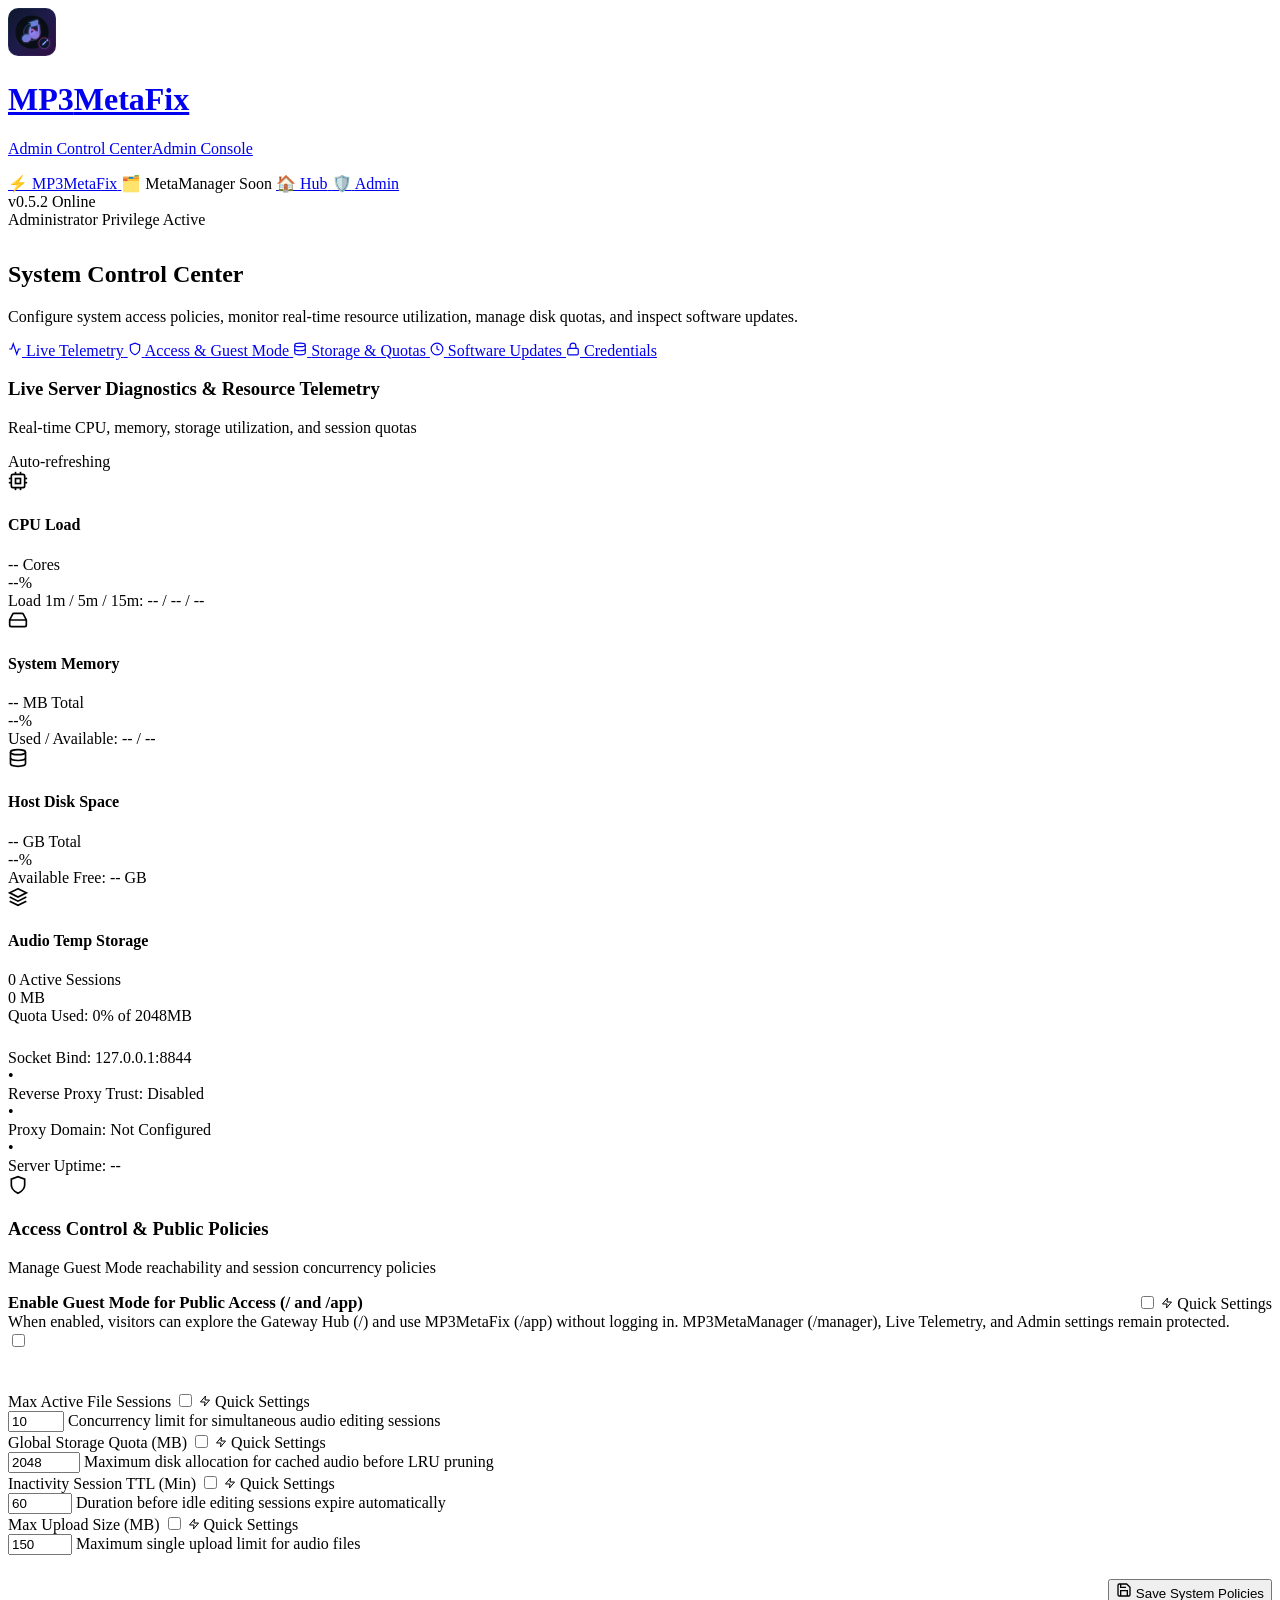
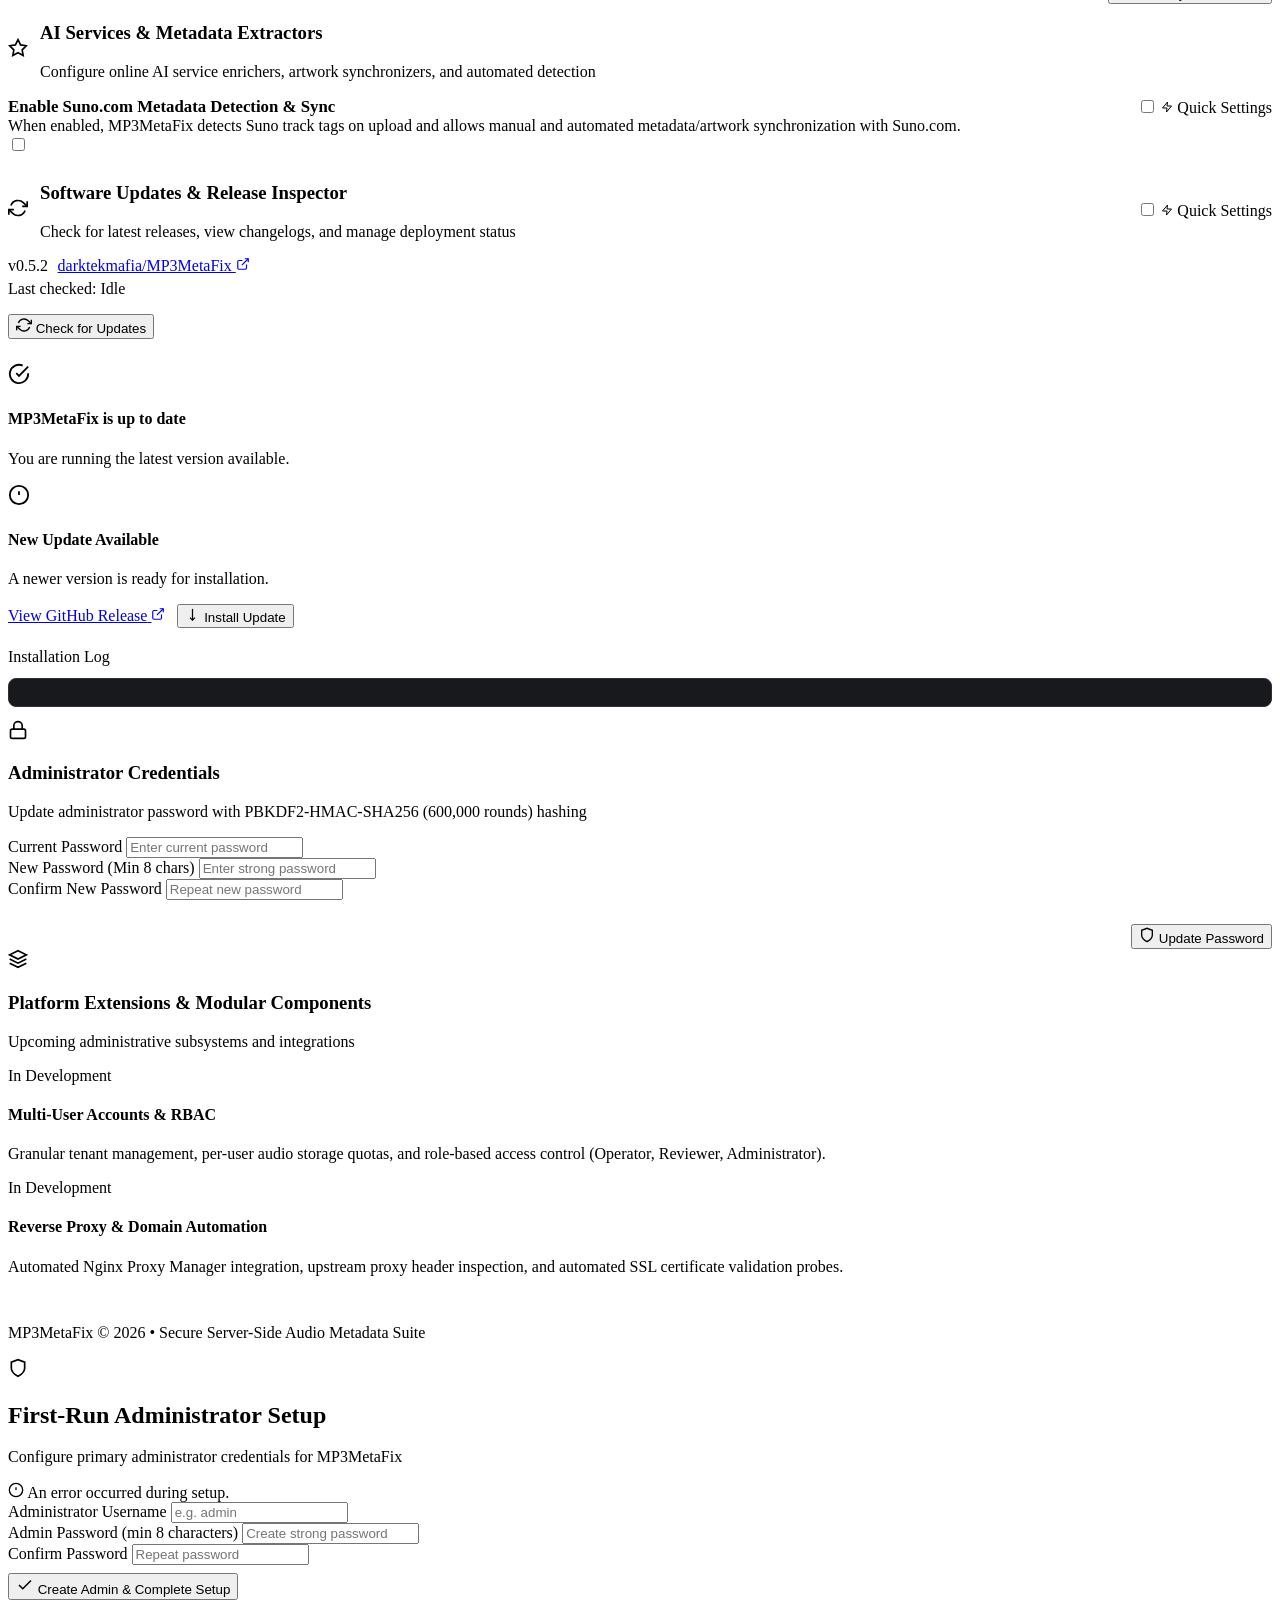
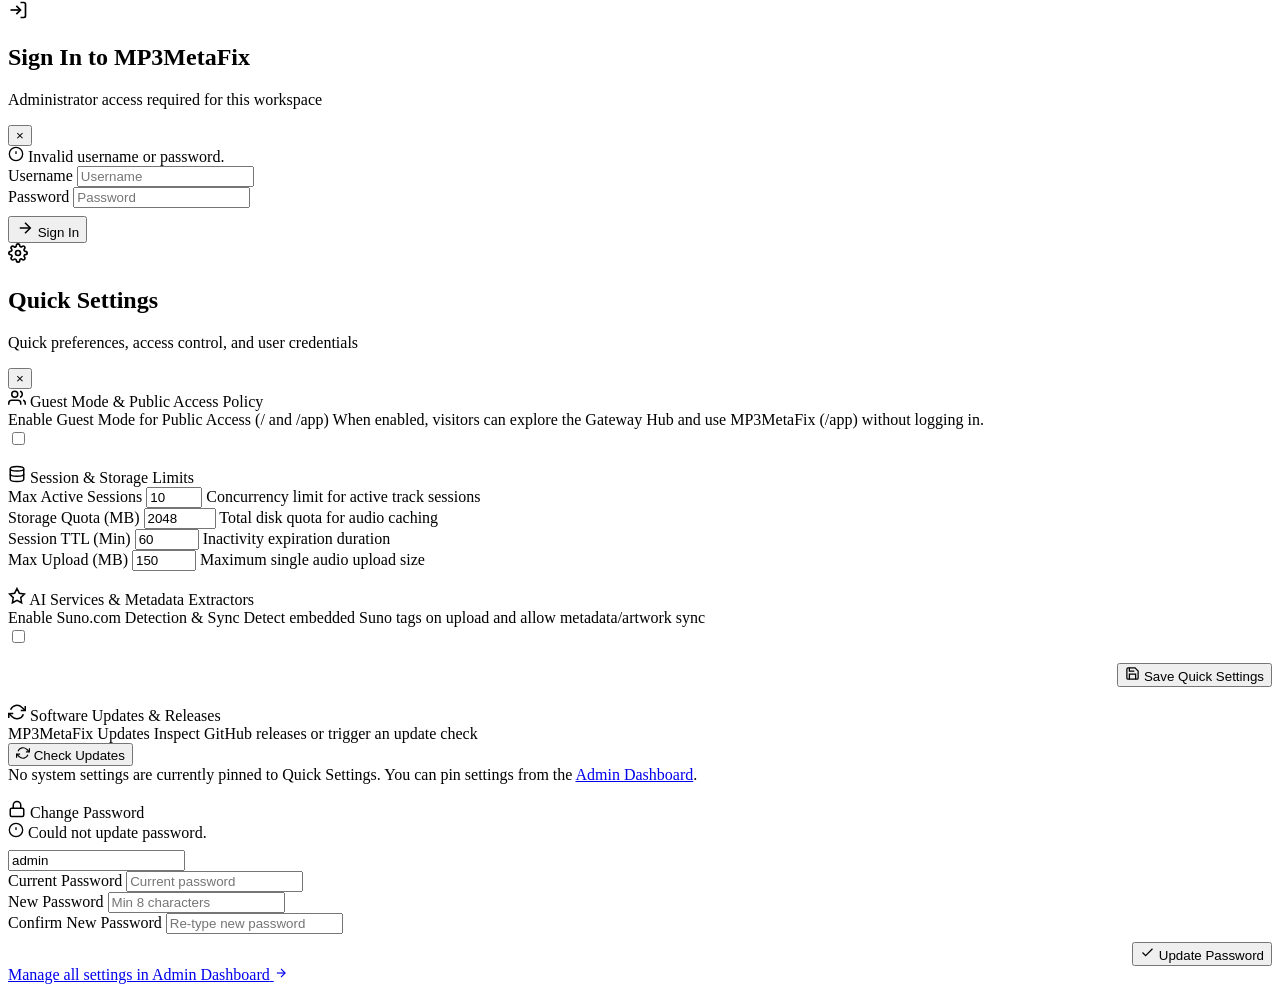
==== frontend/admin/index.html @ 029967ac "chore(release): prepare v0.5.2 release synchronization" ====
<!DOCTYPE html>
<html lang="en">
<head>
  <meta charset="UTF-8">
  <meta name="viewport" content="width=device-width, initial-scale=1.0">
  <meta name="description" content="MP3MetaFix Admin Control Center - System Resource Diagnostics, Access Policies, Quotas & Release Management">
  <title>MP3MetaFix | Administrator Control Center</title>
  
  <!-- Google Fonts: Inter & Outfit -->
  <link rel="preconnect" href="https://fonts.googleapis.com">
  <link rel="preconnect" href="https://fonts.gstatic.com" crossorigin>
  <link href="https://fonts.googleapis.com/css2?family=Inter:wght@300;400;500;600;700&family=Outfit:wght@500;600;700;800&display=swap" rel="stylesheet">
  
  <link rel="icon" type="image/svg+xml" href="/assets/mp3metafix.svg">
  <link rel="stylesheet" href="/css/styles.css?v=0.5.2">
</head>
<body class="app-body hub-body admin-body">
  <!-- Dynamic Background Glow Elements -->
  <div class="bg-glow bg-glow-1"></div>
  <div class="bg-glow bg-glow-2"></div>
  <div class="bg-glow bg-glow-3"></div>

  <div class="app-container admin-container">
    <!-- Header -->
    <header class="app-header hub-header">
      <div class="brand-group">
        <a href="/" class="brand-link" title="Return to Gateway Hub">
          <div class="brand-logo-container">
            <img src="/assets/mp3metafix.svg" alt="MP3MetaFix Logo" class="brand-logo" width="48" height="48">
          </div>
          <div class="brand-text">
            <h1 class="brand-title">MP3<span>MetaFix</span></h1>
            <p class="brand-subtitle"><span class="sub-full">Admin Control Center</span><span class="sub-short">Admin Console</span></p>
          </div>
        </a>
      </div>

      <!-- App Switcher Nav -->
      <nav class="app-switcher-nav" aria-label="Application Switcher">
        <div class="app-switcher-pill">
          <a href="/app" class="switcher-link" title="MP3MetaFix (Single-Track Editor)">
            <span class="switcher-icon">⚡</span>
            <span class="switcher-label">MP3MetaFix</span>
          </a>
          <span class="switcher-link switcher-link-disabled" title="MP3MetaManager (Coming Soon &bull; In Active Development)" aria-disabled="true">
            <span class="switcher-icon">🗂️</span>
            <span class="switcher-label">MetaManager <span class="switcher-badge-soon">Soon</span></span>
          </span>
          <a href="/" class="switcher-link" title="Gateway Hub">
            <span class="switcher-icon">🏠</span>
            <span class="switcher-label">Hub</span>
          </a>
          <a href="/admin" class="switcher-link active" title="Administrator Control Center">
            <span class="switcher-icon">🛡️</span>
            <span class="switcher-label">Admin</span>
          </a>
        </div>
      </nav>

      <div class="header-badges">
        <span class="badge badge-version" id="adminVersionBadge">v0.5.2</span>
        <span class="badge badge-status" id="adminStatusBadge"><span class="status-dot"></span> Online</span>
        <div class="header-auth-container" id="headerAuthContainer"></div>
      </div>
    </header>

    <!-- Main Admin Content -->
    <main class="admin-main-content">
      <!-- Hero Intro Banner -->
      <section class="hub-hero admin-hero">
        <div class="admin-hero-content">
          <div class="app-badge-pill pill-primary" style="margin-bottom: 0.75rem; display: inline-flex;">
            <span class="pill-dot"></span> Administrator Privilege Active
          </div>
          <h2 class="hub-hero-title">System Control Center</h2>
          <p class="hub-hero-subtitle">
            Configure system access policies, monitor real-time resource utilization, manage disk quotas, and inspect software updates.
          </p>
        </div>

        <!-- Quick Navigation Jump Bar -->
        <div class="admin-jumpbar">
          <a href="#sectionTelemetry" class="jump-pill">
            <svg viewBox="0 0 24 24" fill="none" stroke="currentColor" stroke-width="2" width="14" height="14"><polyline points="22 12 18 12 15 21 9 3 6 12 2 12"></polyline></svg>
            <span>Live Telemetry</span>
          </a>
          <a href="#sectionAccess" class="jump-pill">
            <svg viewBox="0 0 24 24" fill="none" stroke="currentColor" stroke-width="2" width="14" height="14"><path d="M12 22s8-4 8-10V5l-8-3-8 3v7c0 6 8 10 8 10z"></path></svg>
            <span>Access & Guest Mode</span>
          </a>
          <a href="#sectionStorage" class="jump-pill">
            <svg viewBox="0 0 24 24" fill="none" stroke="currentColor" stroke-width="2" width="14" height="14"><ellipse cx="12" cy="5" rx="9" ry="3"></ellipse><path d="M21 12c0 1.66-4 3-9 3s-9-1.34-9-3"></path><path d="M3 5v14c0 1.66 4 3 9 3s9-1.34 9-3V5"></path></svg>
            <span>Storage & Quotas</span>
          </a>
          <a href="#sectionUpdates" class="jump-pill">
            <svg viewBox="0 0 24 24" fill="none" stroke="currentColor" stroke-width="2" width="14" height="14"><circle cx="12" cy="12" r="10"></circle><polyline points="12 6 12 12 16 14"></polyline></svg>
            <span>Software Updates</span>
          </a>
          <a href="#sectionSecurity" class="jump-pill">
            <svg viewBox="0 0 24 24" fill="none" stroke="currentColor" stroke-width="2" width="14" height="14"><rect x="3" y="11" width="18" height="11" rx="2" ry="2"></rect><path d="M7 11V7a5 5 0 0 1 10 0v4"></path></svg>
            <span>Credentials</span>
          </a>
        </div>
      </section>

      <!-- Section 1: Live System Diagnostics & Resource Telemetry -->
      <section class="hub-telemetry-section" id="sectionTelemetry" aria-label="System Diagnostics">
        <div class="telemetry-section-header">
          <div>
            <h3 class="telemetry-section-title">Live Server Diagnostics & Resource Telemetry</h3>
            <p class="telemetry-section-sub">Real-time CPU, memory, storage utilization, and session quotas</p>
          </div>
          <div class="telemetry-refresh-indicator">
            <span class="refresh-pulse"></span>
            <span id="telemetryStatusText">Auto-refreshing</span>
          </div>
        </div>

        <!-- Telemetry Cards Grid -->
        <div class="telemetry-grid">
          <!-- Card 1: CPU -->
          <div class="card telemetry-card">
            <div class="t-card-header">
              <div class="t-icon t-icon-cpu">
                <svg viewBox="0 0 24 24" fill="none" stroke="currentColor" stroke-width="2" width="20" height="20">
                  <rect x="4" y="4" width="16" height="16" rx="2" ry="2"></rect>
                  <rect x="9" y="9" width="6" height="6"></rect>
                  <line x1="9" y1="1" x2="9" y2="4"></line><line x1="15" y1="1" x2="15" y2="4"></line>
                  <line x1="9" y1="20" x2="9" y2="23"></line><line x1="15" y1="20" x2="15" y2="23"></line>
                  <line x1="20" y1="9" x2="23" y2="9"></line><line x1="20" y1="14" x2="23" y2="14"></line>
                  <line x1="1" y1="9" x2="4" y2="9"></line><line x1="1" y1="14" x2="4" y2="14"></line>
                </svg>
              </div>
              <div>
                <h4 class="t-title">CPU Load</h4>
                <span class="t-sub" id="statCpuCores">-- Cores</span>
              </div>
            </div>
            <div class="t-val-main" id="statCpuPercent">--%</div>
            <div class="t-meter-track">
              <div class="t-meter-fill meter-cpu" id="statCpuMeter" style="width: 0%"></div>
            </div>
            <div class="t-details-row">
              <span>Load 1m / 5m / 15m:</span>
              <span class="t-val-code" id="statCpuLoadAvg">-- / -- / --</span>
            </div>
          </div>

          <!-- Card 2: Memory / RAM -->
          <div class="card telemetry-card">
            <div class="t-card-header">
              <div class="t-icon t-icon-ram">
                <svg viewBox="0 0 24 24" fill="none" stroke="currentColor" stroke-width="2" width="20" height="20">
                  <path d="M22 12H2M5.45 5.11L2 12v6a2 2 0 0 0 2 2h16a2 2 0 0 0 2-2v-6l-3.45-6.89A2 2 0 0 0 16.76 4H7.24a2 2 0 0 0-1.79 1.11z"></path>
                  <line x1="6" y1="16" x2="6.01" y2="16"></line><line x1="10" y1="16" x2="10.01" y2="16"></line>
                </svg>
              </div>
              <div>
                <h4 class="t-title">System Memory</h4>
                <span class="t-sub" id="statRamTotal">-- MB Total</span>
              </div>
            </div>
            <div class="t-val-main" id="statRamPercent">--%</div>
            <div class="t-meter-track">
              <div class="t-meter-fill meter-ram" id="statRamMeter" style="width: 0%"></div>
            </div>
            <div class="t-details-row">
              <span>Used / Available:</span>
              <span class="t-val-code" id="statRamDetails">-- / --</span>
            </div>
          </div>

          <!-- Card 3: Host Disk Storage -->
          <div class="card telemetry-card">
            <div class="t-card-header">
              <div class="t-icon t-icon-disk">
                <svg viewBox="0 0 24 24" fill="none" stroke="currentColor" stroke-width="2" width="20" height="20">
                  <ellipse cx="12" cy="5" rx="9" ry="3"></ellipse>
                  <path d="M21 12c0 1.66-4 3-9 3s-9-1.34-9-3"></path>
                  <path d="M3 5v14c0 1.66 4 3 9 3s9-1.34 9-3V5"></path>
                </svg>
              </div>
              <div>
                <h4 class="t-title">Host Disk Space</h4>
                <span class="t-sub" id="statDiskTotal">-- GB Total</span>
              </div>
            </div>
            <div class="t-val-main" id="statDiskPercent">--%</div>
            <div class="t-meter-track">
              <div class="t-meter-fill meter-disk" id="statDiskMeter" style="width: 0%"></div>
            </div>
            <div class="t-details-row">
              <span>Available Free:</span>
              <span class="t-val-code" id="statDiskFree">-- GB</span>
            </div>
          </div>

          <!-- Card 4: App Audio Temp Storage -->
          <div class="card telemetry-card">
            <div class="t-card-header">
              <div class="t-icon t-icon-storage">
                <svg viewBox="0 0 24 24" fill="none" stroke="currentColor" stroke-width="2" width="20" height="20">
                  <polygon points="12 2 2 7 12 12 22 7 12 2"></polygon>
                  <polyline points="2 17 12 22 22 17"></polyline>
                  <polyline points="2 12 12 17 22 12"></polyline>
                </svg>
              </div>
              <div>
                <h4 class="t-title">Audio Temp Storage</h4>
                <span class="t-sub" id="statActiveSessions">0 Active Sessions</span>
              </div>
            </div>
            <div class="t-val-main" id="statStorageSize">0 MB</div>
            <div class="t-meter-track">
              <div class="t-meter-fill meter-storage" id="statStorageMeter" style="width: 0%"></div>
            </div>
            <div class="t-details-row">
              <span>Quota Used:</span>
              <span class="t-val-code" id="statStorageQuota">0% of 2048MB</span>
            </div>
          </div>
        </div>

        <!-- System & Network Meta Bar -->
        <div class="card telemetry-meta-card" style="margin-top: 1.5rem;">
          <div class="meta-item">
            <span class="meta-label">Socket Bind:</span>
            <span class="meta-value" id="statEnvBind">127.0.0.1:8844</span>
          </div>
          <div class="meta-sep">&bull;</div>
          <div class="meta-item">
            <span class="meta-label">Reverse Proxy Trust:</span>
            <span class="meta-value" id="statEnvProxy">Disabled</span>
          </div>
          <div class="meta-sep">&bull;</div>
          <div class="meta-item">
            <span class="meta-label">Proxy Domain:</span>
            <span class="meta-value" id="statEnvDomain">Not Configured</span>
          </div>
          <div class="meta-sep">&bull;</div>
          <div class="meta-item">
            <span class="meta-label">Server Uptime:</span>
            <span class="meta-value" id="statEnvUptime">--</span>
          </div>
        </div>
      </section>

      <!-- Section 2: Access Control & Guest Mode Policy -->
      <section class="admin-section" id="sectionAccess">
        <div class="section-title-group">
          <div class="section-icon-pill">
            <svg viewBox="0 0 24 24" fill="none" stroke="currentColor" stroke-width="2" width="20" height="20"><path d="M12 22s8-4 8-10V5l-8-3-8 3v7c0 6 8 10 8 10z"></path></svg>
          </div>
          <div>
            <h3 class="admin-section-heading">Access Control & Public Policies</h3>
            <p class="admin-section-sub">Manage Guest Mode reachability and session concurrency policies</p>
          </div>
        </div>

        <div class="card admin-card">
          <form id="formAdminSettings" class="admin-form">
            <!-- Guest Mode Switch -->
            <div class="settings-row" style="padding-bottom: 1.25rem; border-bottom: 1px solid var(--border-subtle);">
              <div class="settings-label-group">
                <div style="display: flex; align-items: center; justify-content: space-between; gap: 0.75rem; flex-wrap: wrap;">
                  <span class="settings-label" style="font-size: 1.05rem; font-weight: 600;">Enable Guest Mode for Public Access (/ and /app)</span>
                  <label class="quick-pin-toggle" title="Pin to Quick Settings modal">
                    <input type="checkbox" class="pin-checkbox" data-setting="guest_mode_enabled" id="pin_guest_mode_enabled">
                    <span class="quick-pin-badge">
                      <svg viewBox="0 0 24 24" fill="none" stroke="currentColor" stroke-width="2" width="12" height="12"><polygon points="13 2 3 14 12 14 11 22 21 10 12 10 13 2"></polygon></svg>
                      <span>Quick Settings</span>
                    </span>
                  </label>
                </div>
                <span class="settings-subtext">When enabled, visitors can explore the Gateway Hub (/) and use MP3MetaFix (/app) without logging in. MP3MetaManager (/manager), Live Telemetry, and Admin settings remain protected.</span>
              </div>
              <label class="toggle-switch" aria-label="Toggle Guest Mode">
                <input type="checkbox" id="adminGuestMode">
                <span class="switch-slider"></span>
              </label>
            </div>

            <!-- Concurrency & Quota Grid -->
            <div class="settings-inputs-grid" style="margin-top: 1.25rem;">
              <div class="form-group">
                <div class="form-group-header">
                  <label for="adminMaxSessions" class="form-label">Max Active File Sessions</label>
                  <label class="quick-pin-toggle" title="Pin to Quick Settings modal">
                    <input type="checkbox" class="pin-checkbox" data-setting="max_sessions" id="pin_max_sessions">
                    <span class="quick-pin-badge">
                      <svg viewBox="0 0 24 24" fill="none" stroke="currentColor" stroke-width="2" width="12" height="12"><polygon points="13 2 3 14 12 14 11 22 21 10 12 10 13 2"></polygon></svg>
                      <span>Quick Settings</span>
                    </span>
                  </label>
                </div>
                <input type="number" id="adminMaxSessions" class="form-input" min="1" max="100" value="10">
                <span class="settings-subtext">Concurrency limit for simultaneous audio editing sessions</span>
              </div>

              <div class="form-group">
                <div class="form-group-header">
                  <label for="adminMaxStorage" class="form-label">Global Storage Quota (MB)</label>
                  <label class="quick-pin-toggle" title="Pin to Quick Settings modal">
                    <input type="checkbox" class="pin-checkbox" data-setting="max_global_storage_mb" id="pin_max_global_storage_mb">
                    <span class="quick-pin-badge">
                      <svg viewBox="0 0 24 24" fill="none" stroke="currentColor" stroke-width="2" width="12" height="12"><polygon points="13 2 3 14 12 14 11 22 21 10 12 10 13 2"></polygon></svg>
                      <span>Quick Settings</span>
                    </span>
                  </label>
                </div>
                <input type="number" id="adminMaxStorage" class="form-input" min="100" max="20480" value="2048">
                <span class="settings-subtext">Maximum disk allocation for cached audio before LRU pruning</span>
              </div>

              <div class="form-group">
                <div class="form-group-header">
                  <label for="adminSessionTtl" class="form-label">Inactivity Session TTL (Min)</label>
                  <label class="quick-pin-toggle" title="Pin to Quick Settings modal">
                    <input type="checkbox" class="pin-checkbox" data-setting="session_ttl_minutes" id="pin_session_ttl_minutes">
                    <span class="quick-pin-badge">
                      <svg viewBox="0 0 24 24" fill="none" stroke="currentColor" stroke-width="2" width="12" height="12"><polygon points="13 2 3 14 12 14 11 22 21 10 12 10 13 2"></polygon></svg>
                      <span>Quick Settings</span>
                    </span>
                  </label>
                </div>
                <input type="number" id="adminSessionTtl" class="form-input" min="5" max="1440" value="60">
                <span class="settings-subtext">Duration before idle editing sessions expire automatically</span>
              </div>

              <div class="form-group">
                <div class="form-group-header">
                  <label for="adminMaxUploadSize" class="form-label">Max Upload Size (MB)</label>
                  <label class="quick-pin-toggle" title="Pin to Quick Settings modal">
                    <input type="checkbox" class="pin-checkbox" data-setting="max_upload_size_mb" id="pin_max_upload_size_mb">
                    <span class="quick-pin-badge">
                      <svg viewBox="0 0 24 24" fill="none" stroke="currentColor" stroke-width="2" width="12" height="12"><polygon points="13 2 3 14 12 14 11 22 21 10 12 10 13 2"></polygon></svg>
                      <span>Quick Settings</span>
                    </span>
                  </label>
                </div>
                <input type="number" id="adminMaxUploadSize" class="form-input" min="10" max="2048" value="150">
                <span class="settings-subtext">Maximum single upload limit for audio files</span>
              </div>
            </div>

            <div class="admin-actions-bar" style="margin-top: 1.5rem; display: flex; justify-content: flex-end;">
              <button type="submit" class="btn btn-primary" id="btnSaveAdminSettings">
                <svg viewBox="0 0 24 24" fill="none" stroke="currentColor" stroke-width="2" width="16" height="16"><path d="M19 21H5a2 2 0 0 1-2-2V5a2 2 0 0 1 2-2h11l5 5v11a2 2 0 0 1-2 2z"></path><polyline points="17 21 17 13 7 13 7 21"></polyline><polyline points="7 3 7 8 15 8"></polyline></svg>
                <span>Save System Policies</span>
              </button>
            </div>
          </form>
        </div>
      </section>

      <!-- Section 3: AI Services & Metadata Extractors -->
      <section class="admin-section" id="sectionExtractors">
        <div class="section-title-group" style="display: flex; justify-content: space-between; align-items: center; width: 100%; flex-wrap: wrap; gap: 0.75rem;">
          <div style="display: flex; align-items: center; gap: 0.75rem;">
            <div class="section-icon-pill">
              <svg viewBox="0 0 24 24" fill="none" stroke="currentColor" stroke-width="2" width="20" height="20"><polygon points="12 2 15.09 8.26 22 9.27 17 14.14 18.18 21.02 12 17.77 5.82 21.02 7 14.14 2 9.27 8.91 8.26 12 2"></polygon></svg>
            </div>
            <div>
              <h3 class="admin-section-heading">AI Services & Metadata Extractors</h3>
              <p class="admin-section-sub">Configure online AI service enrichers, artwork synchronizers, and automated detection</p>
            </div>
          </div>
        </div>

        <div class="card admin-card">
          <!-- Suno AI Switch -->
          <div class="settings-row" style="padding-bottom: 0.5rem;">
            <div class="settings-label-group">
              <div style="display: flex; align-items: center; justify-content: space-between; gap: 0.75rem; flex-wrap: wrap;">
                <span class="settings-label" style="font-size: 1.05rem; font-weight: 600;">Enable Suno.com Metadata Detection & Sync</span>
                <label class="quick-pin-toggle" title="Pin to Quick Settings modal">
                  <input type="checkbox" class="pin-checkbox" data-setting="suno_integration_enabled" id="pin_suno_integration_enabled">
                  <span class="quick-pin-badge">
                    <svg viewBox="0 0 24 24" fill="none" stroke="currentColor" stroke-width="2" width="12" height="12"><polygon points="13 2 3 14 12 14 11 22 21 10 12 10 13 2"></polygon></svg>
                    <span>Quick Settings</span>
                  </span>
                </label>
              </div>
              <span class="settings-subtext">When enabled, MP3MetaFix detects Suno track tags on upload and allows manual and automated metadata/artwork synchronization with Suno.com.</span>
            </div>
            <label class="toggle-switch" aria-label="Toggle Suno.com Integration">
              <input type="checkbox" id="adminSunoIntegration">
              <span class="switch-slider"></span>
            </label>
          </div>
        </div>
      </section>

      <!-- Section 4: Software Updates & Release Management -->
      <section class="admin-section" id="sectionUpdates">
        <div class="section-title-group" style="display: flex; justify-content: space-between; align-items: center; width: 100%; flex-wrap: wrap; gap: 0.75rem;">
          <div style="display: flex; align-items: center; gap: 0.75rem;">
            <div class="section-icon-pill">
              <svg viewBox="0 0 24 24" fill="none" stroke="currentColor" stroke-width="2" width="20" height="20"><path d="M23 4v6h-6"></path><path d="M1 20v-6h6"></path><path d="M3.51 9a9 9 0 0 1 14.85-3.36L23 10M1 14l4.64 4.36A9 9 0 0 0 20.49 15"></path></svg>
            </div>
            <div>
              <h3 class="admin-section-heading">Software Updates & Release Inspector</h3>
              <p class="admin-section-sub">Check for latest releases, view changelogs, and manage deployment status</p>
            </div>
          </div>
          <label class="quick-pin-toggle" title="Pin to Quick Settings modal">
            <input type="checkbox" class="pin-checkbox" data-setting="software_updates" id="pin_software_updates">
            <span class="quick-pin-badge">
              <svg viewBox="0 0 24 24" fill="none" stroke="currentColor" stroke-width="2" width="12" height="12"><polygon points="13 2 3 14 12 14 11 22 21 10 12 10 13 2"></polygon></svg>
              <span>Quick Settings</span>
            </span>
          </label>
        </div>

        <div class="card admin-card">
          <div class="update-check-header" style="margin-bottom: 1.5rem;">
            <div>
              <div style="display: flex; align-items: center; gap: 0.6rem;">
                <span class="badge badge-version" id="updateCardVerBadge">v0.5.2</span>
                <a href="https://github.com/darktekmafia/MP3MetaFix" target="_blank" rel="noopener noreferrer" class="v-link">
                  darktekmafia/MP3MetaFix
                  <svg viewBox="0 0 24 24" fill="none" stroke="currentColor" stroke-width="2" width="14" height="14"><path d="M18 13v6a2 2 0 0 1-2 2H5a2 2 0 0 1-2-2V8a2 2 0 0 1 2-2h6"></path><polyline points="15 3 21 3 21 9"></polyline><line x1="10" y1="14" x2="21" y2="3"></line></svg>
                </a>
              </div>
              <p class="section-subheading" id="adminUpdateCheckedAt" style="margin-top: 0.35rem;">Last checked: Idle</p>
            </div>
            <button class="btn btn-secondary btn-sm" id="btnAdminCheckUpdates">
              <svg viewBox="0 0 24 24" fill="none" stroke="currentColor" stroke-width="2" width="16" height="16" class="spin-on-load">
                <path d="M23 4v6h-6"></path><path d="M1 20v-6h6"></path>
                <path d="M3.51 9a9 9 0 0 1 14.85-3.36L23 10M1 14l4.64 4.36A9 9 0 0 0 20.49 15"></path>
              </svg>
              <span>Check for Updates</span>
            </button>
          </div>

          <!-- Update Result Cards -->
          <div id="adminUpdateUpToDateCard" class="update-result-card update-ok">
            <div class="update-card-icon">
              <svg viewBox="0 0 24 24" fill="none" stroke="currentColor" stroke-width="2" width="22" height="22">
                <path d="M22 11.08V12a10 10 0 1 1-5.93-9.14"></path>
                <polyline points="22 4 12 14.01 9 11.01"></polyline>
              </svg>
            </div>
            <div class="update-card-content">
              <h4>MP3MetaFix is up to date</h4>
              <p id="adminUpToDateMsg">You are running the latest version available.</p>
            </div>
          </div>

          <div id="adminUpdateAvailCard" class="update-result-card update-warn hidden">
            <div class="update-card-icon">
              <svg viewBox="0 0 24 24" fill="none" stroke="currentColor" stroke-width="2" width="22" height="22">
                <circle cx="12" cy="12" r="10"></circle>
                <line x1="12" y1="8" x2="12" y2="12"></line>
                <line x1="12" y1="16" x2="12.01" y2="16"></line>
              </svg>
            </div>
            <div class="update-card-content">
              <h4 id="adminAvailHeading">New Update Available</h4>
              <p id="adminAvailDesc">A newer version is ready for installation.</p>
              <div id="adminChangelogBox" class="changelog-preview-box" style="margin-top: 0.75rem;"></div>
              <div style="margin-top: 1rem; display: flex; align-items: center; gap: 0.75rem; flex-wrap: wrap;">
                <a id="adminReleaseNotesLink" href="https://github.com/darktekmafia/MP3MetaFix/releases" target="_blank" rel="noopener noreferrer" class="btn btn-secondary btn-sm">
                  <span>View GitHub Release</span>
                  <svg viewBox="0 0 24 24" fill="none" stroke="currentColor" stroke-width="2" width="14" height="14"><path d="M18 13v6a2 2 0 0 1-2 2H5a2 2 0 0 1-2-2V8a2 2 0 0 1 2-2h6"></path><polyline points="15 3 21 3 21 9"></polyline><line x1="10" y1="14" x2="21" y2="3"></line></svg>
                </a>
                <button id="btnAdminInstallUpdate" class="btn btn-primary btn-sm" type="button">
                  <svg viewBox="0 0 24 24" fill="none" stroke="currentColor" stroke-width="2" width="15" height="15" class="spin-on-load" id="iconInstallUpdate">
                    <polyline points="8 17 12 21 16 17"></polyline><line x1="12" y1="3" x2="12" y2="21"></line>
                  </svg>
                  <span id="btnAdminInstallUpdateLabel">Install Update</span>
                </button>
              </div>
              <!-- In-app update log stream panel -->
              <div id="adminUpdateLogPanel" class="hidden" style="margin-top: 1.25rem;">
                <p class="section-subheading" style="margin-bottom: 0.4rem;">Installation Log</p>
                <pre id="adminUpdateLog" style="background:var(--bg-surface,#18191d);color:var(--clr-text-soft,#b0b3c0);border:1px solid var(--border,#2e2f38);border-radius:8px;padding:0.85rem 1rem;font-size:0.72rem;line-height:1.55;max-height:260px;overflow-y:auto;white-space:pre-wrap;word-break:break-all;"></pre>
                <p id="adminUpdateStatus" style="margin-top:0.6rem;font-size:0.8rem;font-weight:600;" class="hidden"></p>
              </div>
            </div>
          </div>
        </div>
      </section>

      <!-- Section 4: Administrator Credentials & Password Management -->
      <section class="admin-section" id="sectionSecurity">
        <div class="section-title-group">
          <div class="section-icon-pill">
            <svg viewBox="0 0 24 24" fill="none" stroke="currentColor" stroke-width="2" width="20" height="20"><rect x="3" y="11" width="18" height="11" rx="2" ry="2"></rect><path d="M7 11V7a5 5 0 0 1 10 0v4"></path></svg>
          </div>
          <div>
            <h3 class="admin-section-heading">Administrator Credentials</h3>
            <p class="admin-section-sub">Update administrator password with PBKDF2-HMAC-SHA256 (600,000 rounds) hashing</p>
          </div>
        </div>

        <div class="card admin-card">
          <form id="formAdminPassword" class="admin-form">
            <!-- Hidden username field for accessibility / password manager compliance -->
            <input type="text" name="username" value="admin" autocomplete="username" class="sr-only" aria-hidden="true" tabindex="-1" style="display:none;">

            <div class="settings-inputs-grid">
              <div class="form-group">
                <label for="adminPwdCurrent" class="form-label">Current Password</label>
                <input type="password" id="adminPwdCurrent" name="adminPwdCurrent" class="form-input" required autocomplete="current-password" placeholder="Enter current password">
              </div>
              <div class="form-group">
                <label for="adminPwdNew" class="form-label">New Password (Min 8 chars)</label>
                <input type="password" id="adminPwdNew" name="adminPwdNew" class="form-input" minlength="8" required autocomplete="new-password" placeholder="Enter strong password">
              </div>
              <div class="form-group">
                <label for="adminPwdConfirm" class="form-label">Confirm New Password</label>
                <input type="password" id="adminPwdConfirm" name="adminPwdConfirm" class="form-input" minlength="8" required autocomplete="new-password" placeholder="Repeat new password">
              </div>
            </div>

            <div class="admin-actions-bar" style="margin-top: 1.5rem; display: flex; justify-content: flex-end;">
              <button type="submit" class="btn btn-primary" id="btnAdminChangePassword">
                <svg viewBox="0 0 24 24" fill="none" stroke="currentColor" stroke-width="2" width="16" height="16"><path d="M12 22s8-4 8-10V5l-8-3-8 3v7c0 6 8 10 8 10z"></path></svg>
                <span>Update Password</span>
              </button>
            </div>
          </form>
        </div>
      </section>

      <!-- Section 5: Modular Platform Extensions (Future Milestone Containers) -->
      <section class="admin-section" id="sectionFuture">
        <div class="section-title-group">
          <div class="section-icon-pill">
            <svg viewBox="0 0 24 24" fill="none" stroke="currentColor" stroke-width="2" width="20" height="20"><polygon points="12 2 2 7 12 12 22 7 12 2"></polygon><polyline points="2 17 12 22 22 17"></polyline><polyline points="2 12 12 17 22 12"></polyline></svg>
          </div>
          <div>
            <h3 class="admin-section-heading">Platform Extensions & Modular Components</h3>
            <p class="admin-section-sub">Upcoming administrative subsystems and integrations</p>
          </div>
        </div>

        <div class="admin-future-grid">
          <div class="card admin-card future-card">
            <div class="future-card-header">
              <span class="app-badge-pill pill-coming-soon"><span class="pill-dot pill-dot-amber"></span> In Development</span>
              <h4>Multi-User Accounts & RBAC</h4>
            </div>
            <p class="future-card-desc">
              Granular tenant management, per-user audio storage quotas, and role-based access control (Operator, Reviewer, Administrator).
            </p>
          </div>

          <div class="card admin-card future-card">
            <div class="future-card-header">
              <span class="app-badge-pill pill-coming-soon"><span class="pill-dot pill-dot-amber"></span> In Development</span>
              <h4>Reverse Proxy & Domain Automation</h4>
            </div>
            <p class="future-card-desc">
              Automated Nginx Proxy Manager integration, upstream proxy header inspection, and automated SSL certificate validation probes.
            </p>
          </div>
        </div>
      </section>
    </main>

    <!-- Footer -->
    <footer class="app-footer hub-footer" style="margin-top: 3rem;">
      <div class="footer-content">
        <p>MP3MetaFix &copy; 2026 &bull; Secure Server-Side Audio Metadata Suite</p>
      </div>
    </footer>
  </div>

  <!-- Shared Toast Container -->
  <div id="toastContainer" class="toast-container" aria-live="polite"></div>

  <!-- Shared Auth & Settings Modals -->
  <div id="setupModal" class="modal-overlay hidden" role="dialog" aria-labelledby="setupModalTitle" aria-modal="true">
    <div class="modal-card auth-modal-card">
      <div class="modal-header">
        <div class="modal-title-group">
          <div class="modal-icon-badge">
            <svg viewBox="0 0 24 24" fill="none" stroke="currentColor" stroke-width="2" width="20" height="20"><path d="M12 22s8-4 8-10V5l-8-3-8 3v7c0 6 8 10 8 10z"></path></svg>
          </div>
          <div>
            <h2 id="setupModalTitle" class="modal-title">First-Run Administrator Setup</h2>
            <p class="modal-subtitle">Configure primary administrator credentials for MP3MetaFix</p>
          </div>
        </div>
      </div>
      <div class="modal-body">
        <div id="setupErrorBanner" class="auth-error-banner hidden" role="alert">
          <svg viewBox="0 0 24 24" fill="none" stroke="currentColor" stroke-width="2" width="16" height="16"><circle cx="12" cy="12" r="10"></circle><line x1="12" y1="8" x2="12" y2="12"></line><line x1="12" y1="16" x2="12.01" y2="16"></line></svg>
          <span id="setupErrorText">An error occurred during setup.</span>
        </div>
        <form id="formAuthSetup" class="auth-form">
          <div class="form-group">
            <label for="setupUsername" class="form-label">Administrator Username</label>
            <input type="text" id="setupUsername" name="setupUsername" class="form-input" required minlength="3" maxlength="50" autocomplete="username" placeholder="e.g. admin">
          </div>
          <div class="form-group">
            <label for="setupPassword" class="form-label">Admin Password (min 8 characters)</label>
            <input type="password" id="setupPassword" name="setupPassword" class="form-input" required minlength="8" maxlength="128" autocomplete="new-password" placeholder="Create strong password">
          </div>
          <div class="form-group">
            <label for="setupConfirm" class="form-label">Confirm Password</label>
            <input type="password" id="setupConfirm" name="setupConfirm" class="form-input" required minlength="8" maxlength="128" autocomplete="new-password" placeholder="Repeat password">
          </div>
          <button type="submit" class="btn btn-primary btn-block btn-lg" id="btnSubmitSetup" style="margin-top: 0.5rem;">
            <svg viewBox="0 0 24 24" fill="none" stroke="currentColor" stroke-width="2" width="18" height="18"><polyline points="20 6 9 17 4 12"></polyline></svg>
            <span>Create Admin &amp; Complete Setup</span>
          </button>
        </form>
      </div>
    </div>
  </div>

  <div id="loginModal" class="modal-overlay hidden" role="dialog" aria-labelledby="loginModalTitle" aria-modal="true">
    <div class="modal-card auth-modal-card">
      <div class="modal-header">
        <div class="modal-title-group">
          <div class="modal-icon-badge">
            <svg viewBox="0 0 24 24" fill="none" stroke="currentColor" stroke-width="2" width="20" height="20"><path d="M15 3h4a2 2 0 0 1 2 2v14a2 2 0 0 1-2 2h-4"></path><polyline points="10 17 15 12 10 7"></polyline><line x1="15" y1="12" x2="3" y2="12"></line></svg>
          </div>
          <div>
            <h2 id="loginModalTitle" class="modal-title">Sign In to MP3MetaFix</h2>
            <p class="modal-subtitle">Administrator access required for this workspace</p>
          </div>
        </div>
        <button class="btn-close" id="btnCloseLoginModal" aria-label="Close modal">&times;</button>
      </div>
      <div class="modal-body">
        <div id="loginErrorBanner" class="auth-error-banner hidden" role="alert">
          <svg viewBox="0 0 24 24" fill="none" stroke="currentColor" stroke-width="2" width="16" height="16"><circle cx="12" cy="12" r="10"></circle><line x1="12" y1="8" x2="12" y2="12"></line><line x1="12" y1="16" x2="12.01" y2="16"></line></svg>
          <span id="loginErrorText">Invalid username or password.</span>
        </div>
        <form id="formAuthLogin" class="auth-form">
          <div class="form-group">
            <label for="loginUsername" class="form-label">Username</label>
            <input type="text" id="loginUsername" name="loginUsername" class="form-input" required autocomplete="username" placeholder="Username">
          </div>
          <div class="form-group">
            <label for="loginPassword" class="form-label">Password</label>
            <input type="password" id="loginPassword" name="loginPassword" class="form-input" required autocomplete="current-password" placeholder="Password">
          </div>
          <button type="submit" class="btn btn-primary btn-block btn-lg" id="btnSubmitLogin" style="margin-top: 0.5rem;">
            <svg viewBox="0 0 24 24" fill="none" stroke="currentColor" stroke-width="2" width="18" height="18"><line x1="5" y1="12" x2="19" y2="12"></line><polyline points="12 5 19 12 12 19"></polyline></svg>
            <span>Sign In</span>
          </button>
        </form>
      </div>
    </div>
  </div>

  <!-- Quick Settings Modal -->
  <div id="settingsModal" class="modal-overlay hidden" role="dialog" aria-labelledby="settingsModalTitle" aria-modal="true">
    <div class="modal-card modal-lg">
      <div class="modal-header">
        <div class="modal-title-group">
          <div class="modal-icon-badge">
            <svg viewBox="0 0 24 24" fill="none" stroke="currentColor" stroke-width="2" width="20" height="20">
              <circle cx="12" cy="12" r="3"></circle>
              <path d="M19.4 15a1.65 1.65 0 0 0 .33 1.82l.06.06a2 2 0 0 1 0 2.83 2 2 0 0 1-2.83 0l-.06-.06a1.65 1.65 0 0 0-1.82-.33 1.65 1.65 0 0 0-1 1.51V21a2 2 0 0 1-2 2 2 2 0 0 1-2-2v-.09A1.65 1.65 0 0 0 9 19.4a1.65 1.65 0 0 0-1.82.33l-.06.06a2 2 0 0 1-2.83 0 2 2 0 0 1 0-2.83l.06-.06a1.65 1.65 0 0 0 .33-1.82 1.65 1.65 0 0 0-1.51-1H3a2 2 0 0 1-2-2 2 2 0 0 1 2-2h.09A1.65 1.65 0 0 0 4.6 9a1.65 1.65 0 0 0-.33-1.82l-.06-.06a2 2 0 0 1 0-2.83 2 2 0 0 1 2.83 0l.06.06a1.65 1.65 0 0 0 1.82.33H9a1.65 1.65 0 0 0 1-1.51V3a2 2 0 0 1 2-2 2 2 0 0 1 2 2v.09a1.65 1.65 0 0 0 1 1.51 1.65 1.65 0 0 0 1.82-.33l.06-.06a2 2 0 0 1 2.83 0 2 2 0 0 1 0 2.83l-.06.06a1.65 1.65 0 0 0-.33 1.82V9a1.65 1.65 0 0 0 1.51 1H21a2 2 0 0 1 2 2 2 2 0 0 1-2 2h-.09a1.65 1.65 0 0 0-1.51 1z"></path>
            </svg>
          </div>
          <div>
            <h2 id="settingsModalTitle" class="modal-title">Quick Settings</h2>
            <p class="modal-subtitle">Quick preferences, access control, and user credentials</p>
          </div>
        </div>
        <button class="btn-close" id="btnCloseSettingsModal" aria-label="Close modal">&times;</button>
      </div>

      <div class="modal-body">
        <!-- Admin Settings Section -->
        <div id="settingsAdminSection" class="settings-admin-wrapper">
          <form id="formSystemSettings" class="settings-form">
            <!-- Access & Guest Mode Card -->
            <div id="settingBlock_guest_mode_enabled" class="settings-section-card">
              <div class="settings-section-header">
                <svg viewBox="0 0 24 24" fill="none" stroke="currentColor" stroke-width="2" width="18" height="18"><path d="M17 21v-2a4 4 0 0 0-4-4H5a4 4 0 0 0-4 4v2"></path><circle cx="9" cy="7" r="4"></circle><path d="M23 21v-2a4 4 0 0 0-3-3.87"></path><path d="M16 3.13a4 4 0 0 1 0 7.75"></path></svg>
                <span>Guest Mode & Public Access Policy</span>
              </div>
              <div class="settings-row">
                <div class="settings-label-group">
                  <span class="settings-label">Enable Guest Mode for Public Access (/ and /app)</span>
                  <span class="settings-subtext">When enabled, visitors can explore the Gateway Hub and use MP3MetaFix (/app) without logging in.</span>
                </div>
                <label class="toggle-switch" aria-label="Toggle Guest Mode">
                  <input type="checkbox" id="settingGuestMode">
                  <span class="switch-slider"></span>
                </label>
              </div>
            </div>

            <!-- Session & Storage Quota Card -->
            <div id="settingBlock_limits" class="settings-section-card" style="margin-top: 1rem;">
              <div class="settings-section-header">
                <svg viewBox="0 0 24 24" fill="none" stroke="currentColor" stroke-width="2" width="18" height="18"><ellipse cx="12" cy="5" rx="9" ry="3"></ellipse><path d="M21 12c0 1.66-4 3-9 3s-9-1.34-9-3"></path><path d="M3 5v14c0 1.66 4 3 9 3s9-1.34 9-3V5"></path></svg>
                <span>Session & Storage Limits</span>
              </div>
              <div class="settings-inputs-grid">
                <div id="settingBlock_max_sessions" class="form-group">
                  <label for="settingMaxSessions" class="form-label">Max Active Sessions</label>
                  <input type="number" id="settingMaxSessions" class="form-input" min="1" max="100" value="10">
                  <span class="settings-subtext">Concurrency limit for active track sessions</span>
                </div>
                <div id="settingBlock_max_global_storage_mb" class="form-group">
                  <label for="settingMaxStorage" class="form-label">Storage Quota (MB)</label>
                  <input type="number" id="settingMaxStorage" class="form-input" min="100" max="20480" value="2048">
                  <span class="settings-subtext">Total disk quota for audio caching</span>
                </div>
                <div id="settingBlock_session_ttl_minutes" class="form-group">
                  <label for="settingSessionTtl" class="form-label">Session TTL (Min)</label>
                  <input type="number" id="settingSessionTtl" class="form-input" min="5" max="1440" value="60">
                  <span class="settings-subtext">Inactivity expiration duration</span>
                </div>
                <div id="settingBlock_max_upload_size_mb" class="form-group">
                  <label for="settingMaxUploadSize" class="form-label">Max Upload (MB)</label>
                  <input type="number" id="settingMaxUploadSize" class="form-input" min="10" max="2048" value="150">
                  <span class="settings-subtext">Maximum single audio upload size</span>
                </div>
              </div>
            </div>

            <!-- AI Services & Integrations Card -->
            <div id="settingBlock_suno_integration_enabled" class="settings-section-card" style="margin-top: 1rem;">
              <div class="settings-section-header">
                <svg viewBox="0 0 24 24" fill="none" stroke="currentColor" stroke-width="2" width="18" height="18"><polygon points="12 2 15.09 8.26 22 9.27 17 14.14 18.18 21.02 12 17.77 5.82 21.02 7 14.14 2 9.27 8.91 8.26 12 2"></polygon></svg>
                <span>AI Services & Metadata Extractors</span>
              </div>
              <div class="settings-row">
                <div class="settings-label-group">
                  <span class="settings-label">Enable Suno.com Detection & Sync</span>
                  <span class="settings-subtext">Detect embedded Suno tags on upload and allow metadata/artwork sync</span>
                </div>
                <label class="toggle-switch" aria-label="Toggle Suno Integration">
                  <input type="checkbox" id="settingSunoIntegration">
                  <span class="switch-slider"></span>
                </label>
              </div>
            </div>

            <div id="settingBlock_saveBtn" style="display: flex; justify-content: flex-end; margin-top: 1rem;">
              <button type="submit" class="btn btn-primary btn-sm" id="btnSaveSettings">
                <svg viewBox="0 0 24 24" fill="none" stroke="currentColor" stroke-width="2" width="15" height="15"><path d="M19 21H5a2 2 0 0 1-2-2V5a2 2 0 0 1 2-2h11l5 5v11a2 2 0 0 1-2 2z"></path><polyline points="17 21 17 13 7 13 7 21"></polyline><polyline points="7 3 7 8 15 8"></polyline></svg>
                <span>Save Quick Settings</span>
              </button>
            </div>

            <!-- Software Updates Card -->
            <div id="settingBlock_software_updates" class="settings-section-card" style="margin-top: 1rem;">
              <div class="settings-section-header">
                <svg viewBox="0 0 24 24" fill="none" stroke="currentColor" stroke-width="2" width="18" height="18"><path d="M23 4v6h-6"></path><path d="M1 20v-6h6"></path><path d="M3.51 9a9 9 0 0 1 14.85-3.36L23 10M1 14l4.64 4.36A9 9 0 0 0 20.49 15"></path></svg>
                <span>Software Updates & Releases</span>
              </div>
              <div class="settings-row">
                <div class="settings-label-group">
                  <span class="settings-label" id="quickUpdateVersionText">MP3MetaFix Updates</span>
                  <span class="settings-subtext" id="quickUpdateStatusText">Inspect GitHub releases or trigger an update check</span>
                </div>
                <button type="button" class="btn btn-secondary btn-sm" id="btnQuickCheckUpdates">
                  <svg viewBox="0 0 24 24" fill="none" stroke="currentColor" stroke-width="2" width="14" height="14"><path d="M23 4v6h-6"></path><path d="M1 20v-6h6"></path><path d="M3.51 9a9 9 0 0 1 14.85-3.36L23 10M1 14l4.64 4.36A9 9 0 0 0 20.49 15"></path></svg>
                  <span>Check Updates</span>
                </button>
              </div>
            </div>
          </form>

          <div id="quickSettingsEmptyNotice" class="quick-settings-empty hidden">
            No system settings are currently pinned to Quick Settings. You can pin settings from the <a href="/admin">Admin Dashboard</a>.
          </div>
        </div>

        <!-- Password Change Card -->
        <div class="settings-section-card" style="margin-top: 1rem;">
          <div class="settings-section-header">
            <svg viewBox="0 0 24 24" fill="none" stroke="currentColor" stroke-width="2" width="18" height="18"><rect x="3" y="11" width="18" height="11" rx="2" ry="2"></rect><path d="M7 11V7a5 5 0 0 1 10 0v4"></path></svg>
            <span>Change Password</span>
          </div>

          <div id="pwdErrorBanner" class="auth-error-banner hidden" role="alert">
            <svg viewBox="0 0 24 24" fill="none" stroke="currentColor" stroke-width="2" width="16" height="16"><circle cx="12" cy="12" r="10"></circle><line x1="12" y1="8" x2="12" y2="12"></line><line x1="12" y1="16" x2="12.01" y2="16"></line></svg>
            <span id="pwdErrorText">Could not update password.</span>
          </div>

          <form id="formChangePassword" class="auth-form" style="margin-top: 0.5rem;">
            <!-- Hidden username field for browser accessibility & password manager compatibility -->
            <input type="text" name="username" class="visually-hidden" autocomplete="username" tabindex="-1" aria-hidden="true" value="admin">

            <div class="form-group">
              <label for="pwdCurrent" class="form-label">Current Password</label>
              <input type="password" id="pwdCurrent" name="pwdCurrent" class="form-input" placeholder="Current password" required autocomplete="current-password">
            </div>

            <div class="settings-inputs-grid">
              <div class="form-group">
                <label for="pwdNew" class="form-label">New Password</label>
                <input type="password" id="pwdNew" name="pwdNew" class="form-input" placeholder="Min 8 characters" required minlength="8" autocomplete="new-password">
              </div>
              <div class="form-group">
                <label for="pwdConfirm" class="form-label">Confirm New Password</label>
                <input type="password" id="pwdConfirm" name="pwdConfirm" class="form-input" placeholder="Re-type new password" required minlength="8" autocomplete="new-password">
              </div>
            </div>

            <div style="display: flex; justify-content: flex-end; margin-top: 0.5rem;">
              <button type="submit" class="btn btn-secondary btn-sm" id="btnChangePassword">
                <svg viewBox="0 0 24 24" fill="none" stroke="currentColor" stroke-width="2" width="15" height="15"><polyline points="20 6 9 17 4 12"></polyline></svg>
                <span>Update Password</span>
              </button>
            </div>
          </form>
        </div>

        <div class="quick-settings-footer-link" id="quickSettingsAdminLink">
          <a href="/admin">
            <span>Manage all settings in Admin Dashboard</span>
            <svg viewBox="0 0 24 24" fill="none" stroke="currentColor" stroke-width="2" width="14" height="14"><path d="M5 12h14"></path><polyline points="12 5 19 12 12 19"></polyline></svg>
          </a>
        </div>
      </div>
    </div>
  </div>

  <script src="/js/auth.js?v=0.5.2"></script>
  <script src="/admin/admin.js?v=0.5.2"></script>
</body>
</html>
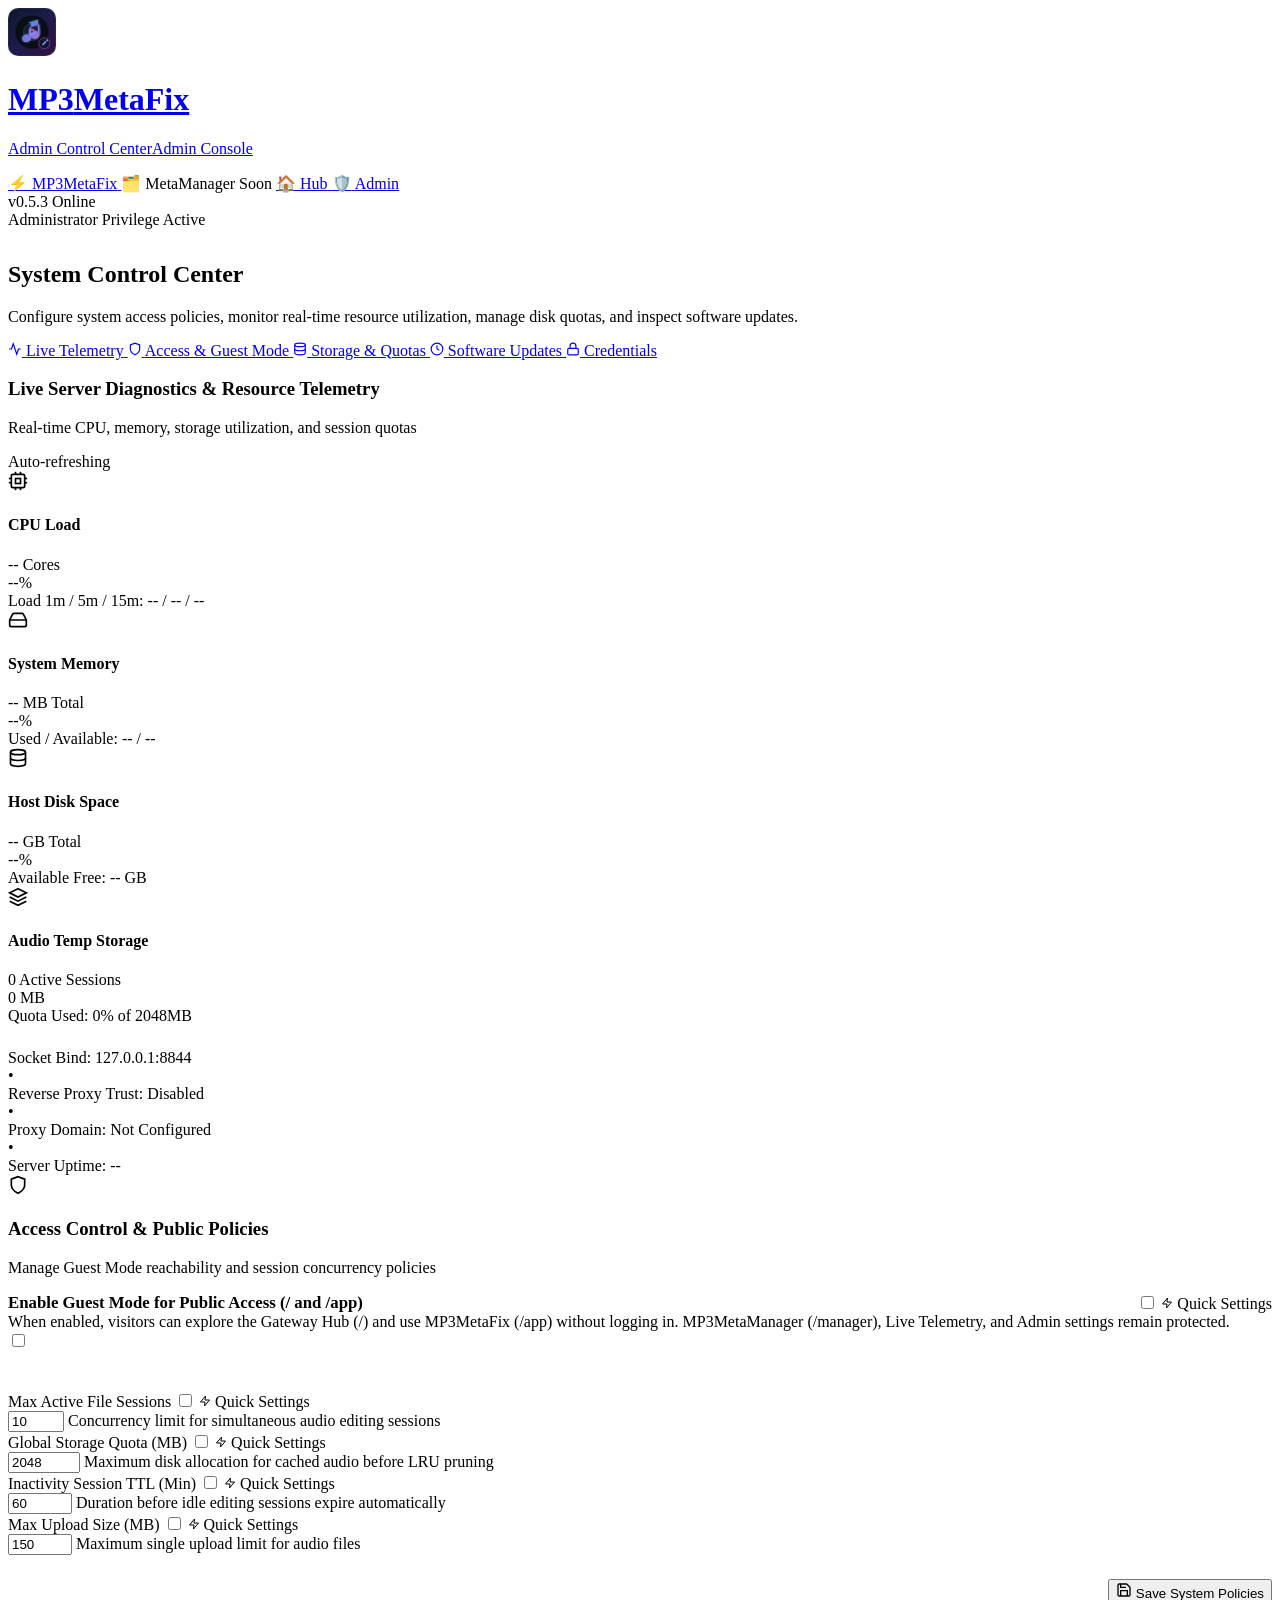
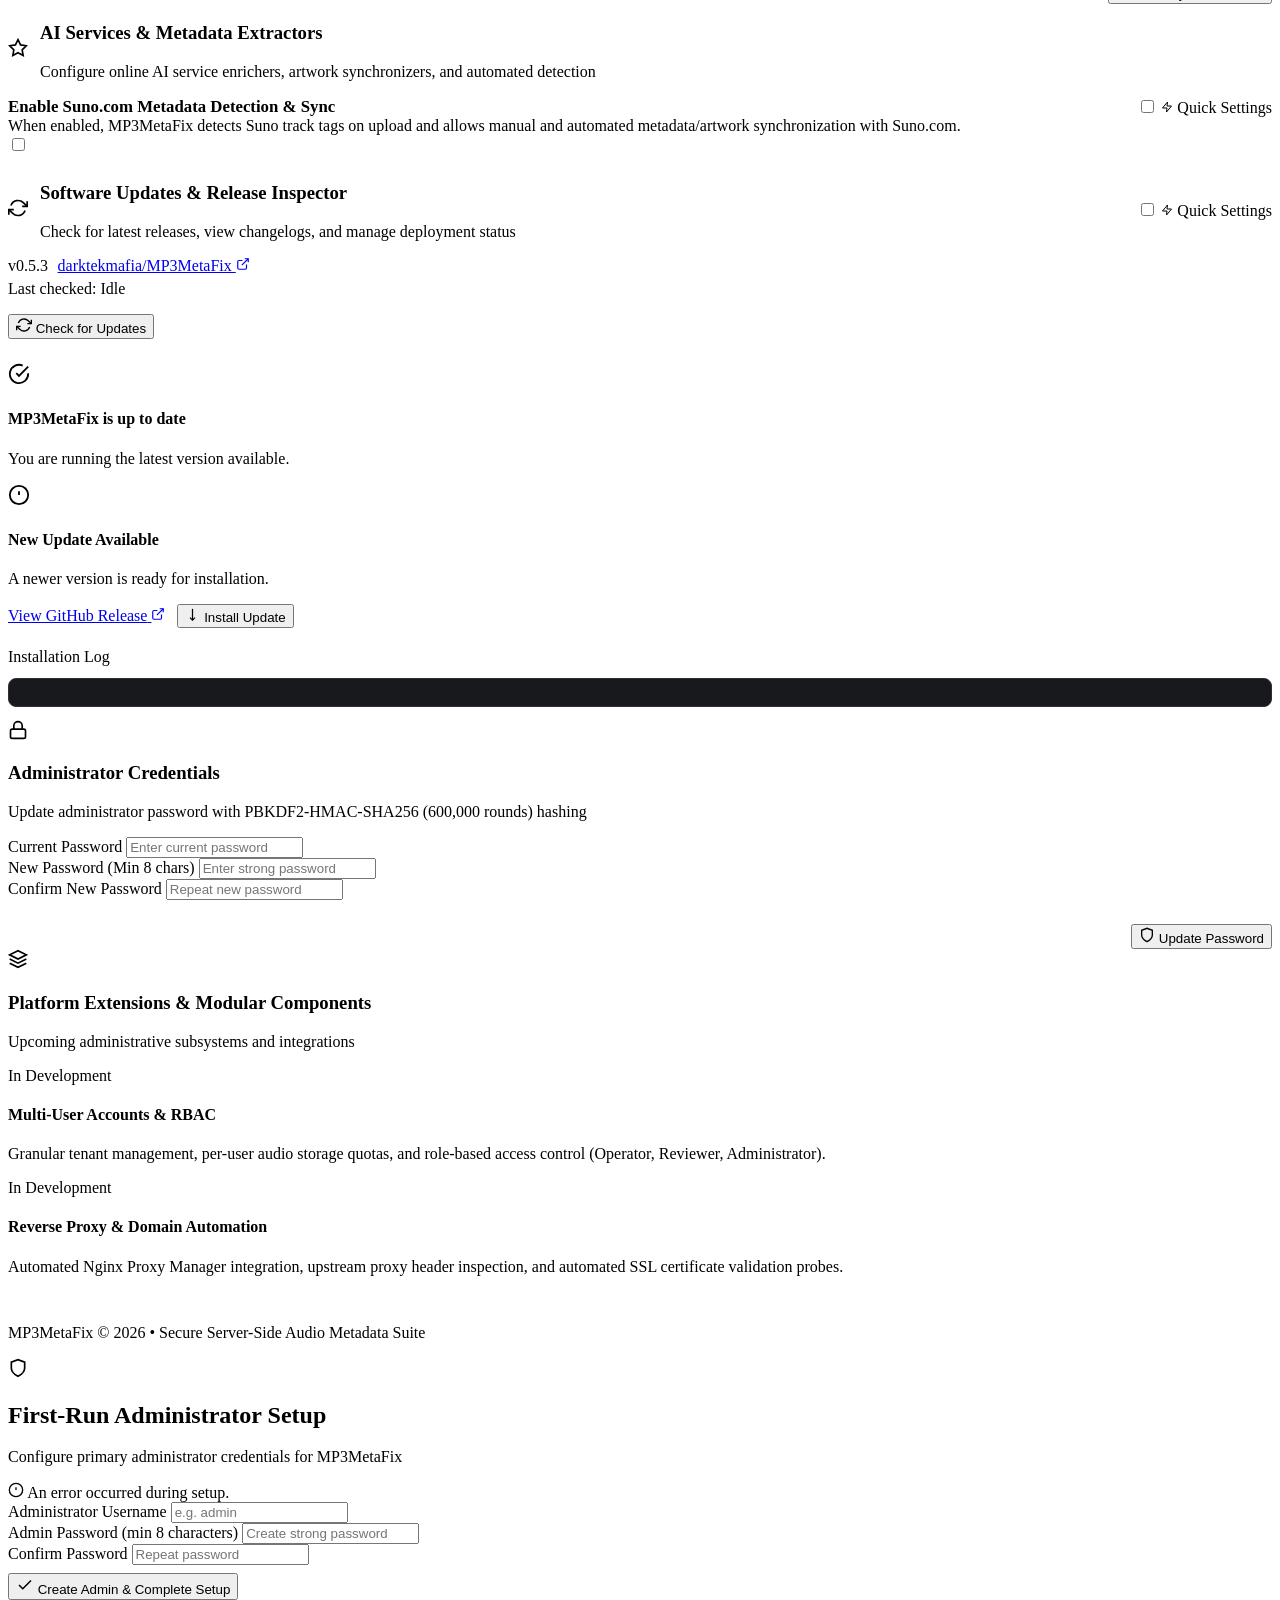
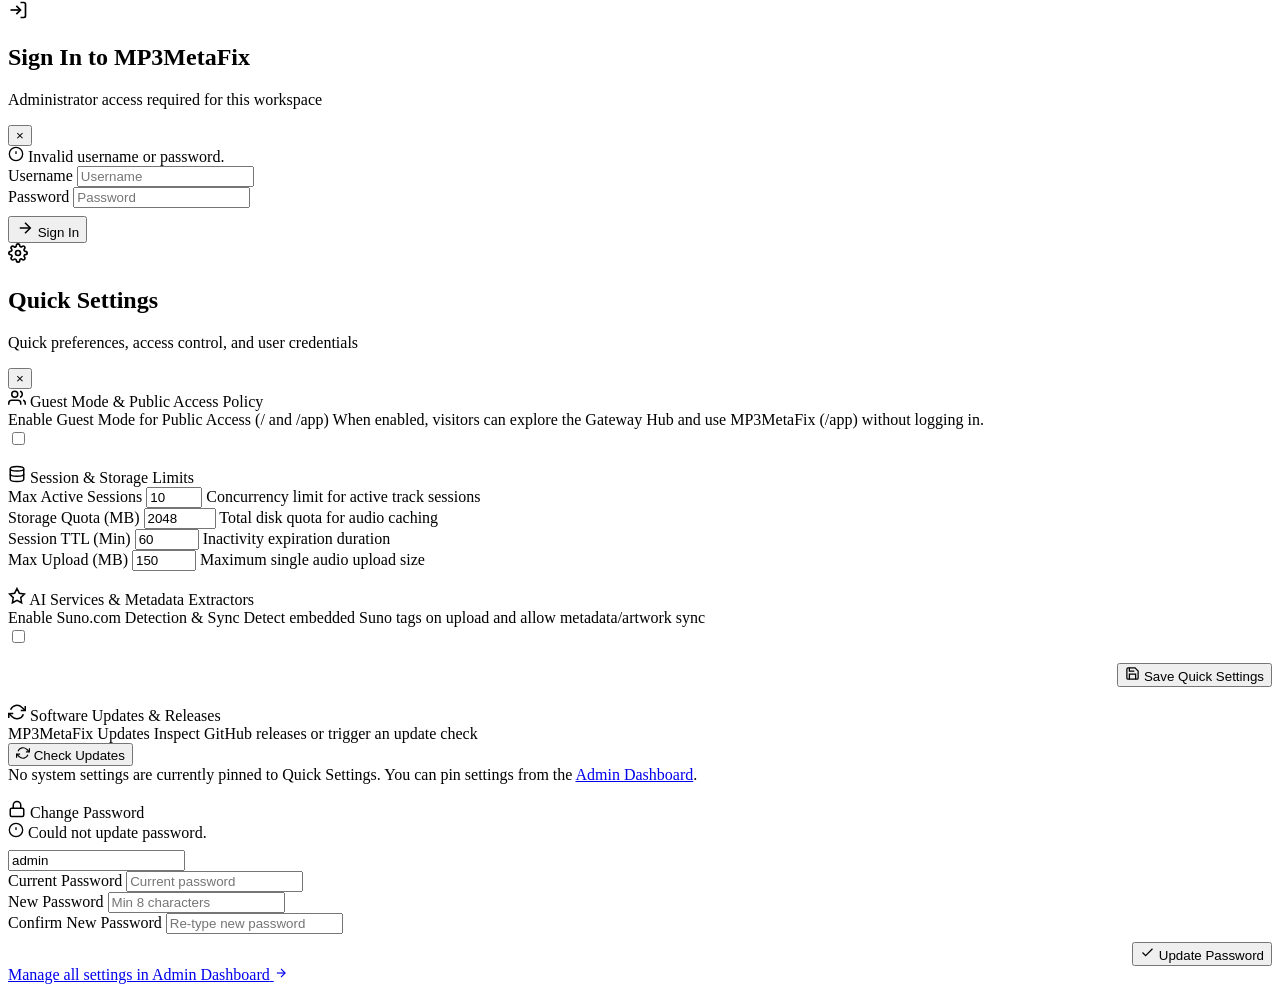
==== commit 893d3195: "chore(release): prepare v0.5.3 release" ====
--- a/frontend/admin/index.html
+++ b/frontend/admin/index.html
@@ -12,7 +12,7 @@
   <link href="https://fonts.googleapis.com/css2?family=Inter:wght@300;400;500;600;700&family=Outfit:wght@500;600;700;800&display=swap" rel="stylesheet">
   
   <link rel="icon" type="image/svg+xml" href="/assets/mp3metafix.svg">
-  <link rel="stylesheet" href="/css/styles.css?v=0.5.2">
+  <link rel="stylesheet" href="/css/styles.css?v=0.5.3">
 </head>
 <body class="app-body hub-body admin-body">
   <!-- Dynamic Background Glow Elements -->
@@ -58,7 +58,7 @@
       </nav>
 
       <div class="header-badges">
-        <span class="badge badge-version" id="adminVersionBadge">v0.5.2</span>
+        <span class="badge badge-version" id="adminVersionBadge">v0.5.3</span>
         <span class="badge badge-status" id="adminStatusBadge"><span class="status-dot"></span> Online</span>
         <div class="header-auth-container" id="headerAuthContainer"></div>
       </div>
@@ -416,7 +416,7 @@
           <div class="update-check-header" style="margin-bottom: 1.5rem;">
             <div>
               <div style="display: flex; align-items: center; gap: 0.6rem;">
-                <span class="badge badge-version" id="updateCardVerBadge">v0.5.2</span>
+                <span class="badge badge-version" id="updateCardVerBadge">v0.5.3</span>
                 <a href="https://github.com/darktekmafia/MP3MetaFix" target="_blank" rel="noopener noreferrer" class="v-link">
                   darktekmafia/MP3MetaFix
                   <svg viewBox="0 0 24 24" fill="none" stroke="currentColor" stroke-width="2" width="14" height="14"><path d="M18 13v6a2 2 0 0 1-2 2H5a2 2 0 0 1-2-2V8a2 2 0 0 1 2-2h6"></path><polyline points="15 3 21 3 21 9"></polyline><line x1="10" y1="14" x2="21" y2="3"></line></svg>
@@ -820,7 +820,7 @@
     </div>
   </div>
 
-  <script src="/js/auth.js?v=0.5.2"></script>
-  <script src="/admin/admin.js?v=0.5.2"></script>
+  <script src="/js/auth.js?v=0.5.3"></script>
+  <script src="/admin/admin.js?v=0.5.3"></script>
 </body>
 </html>
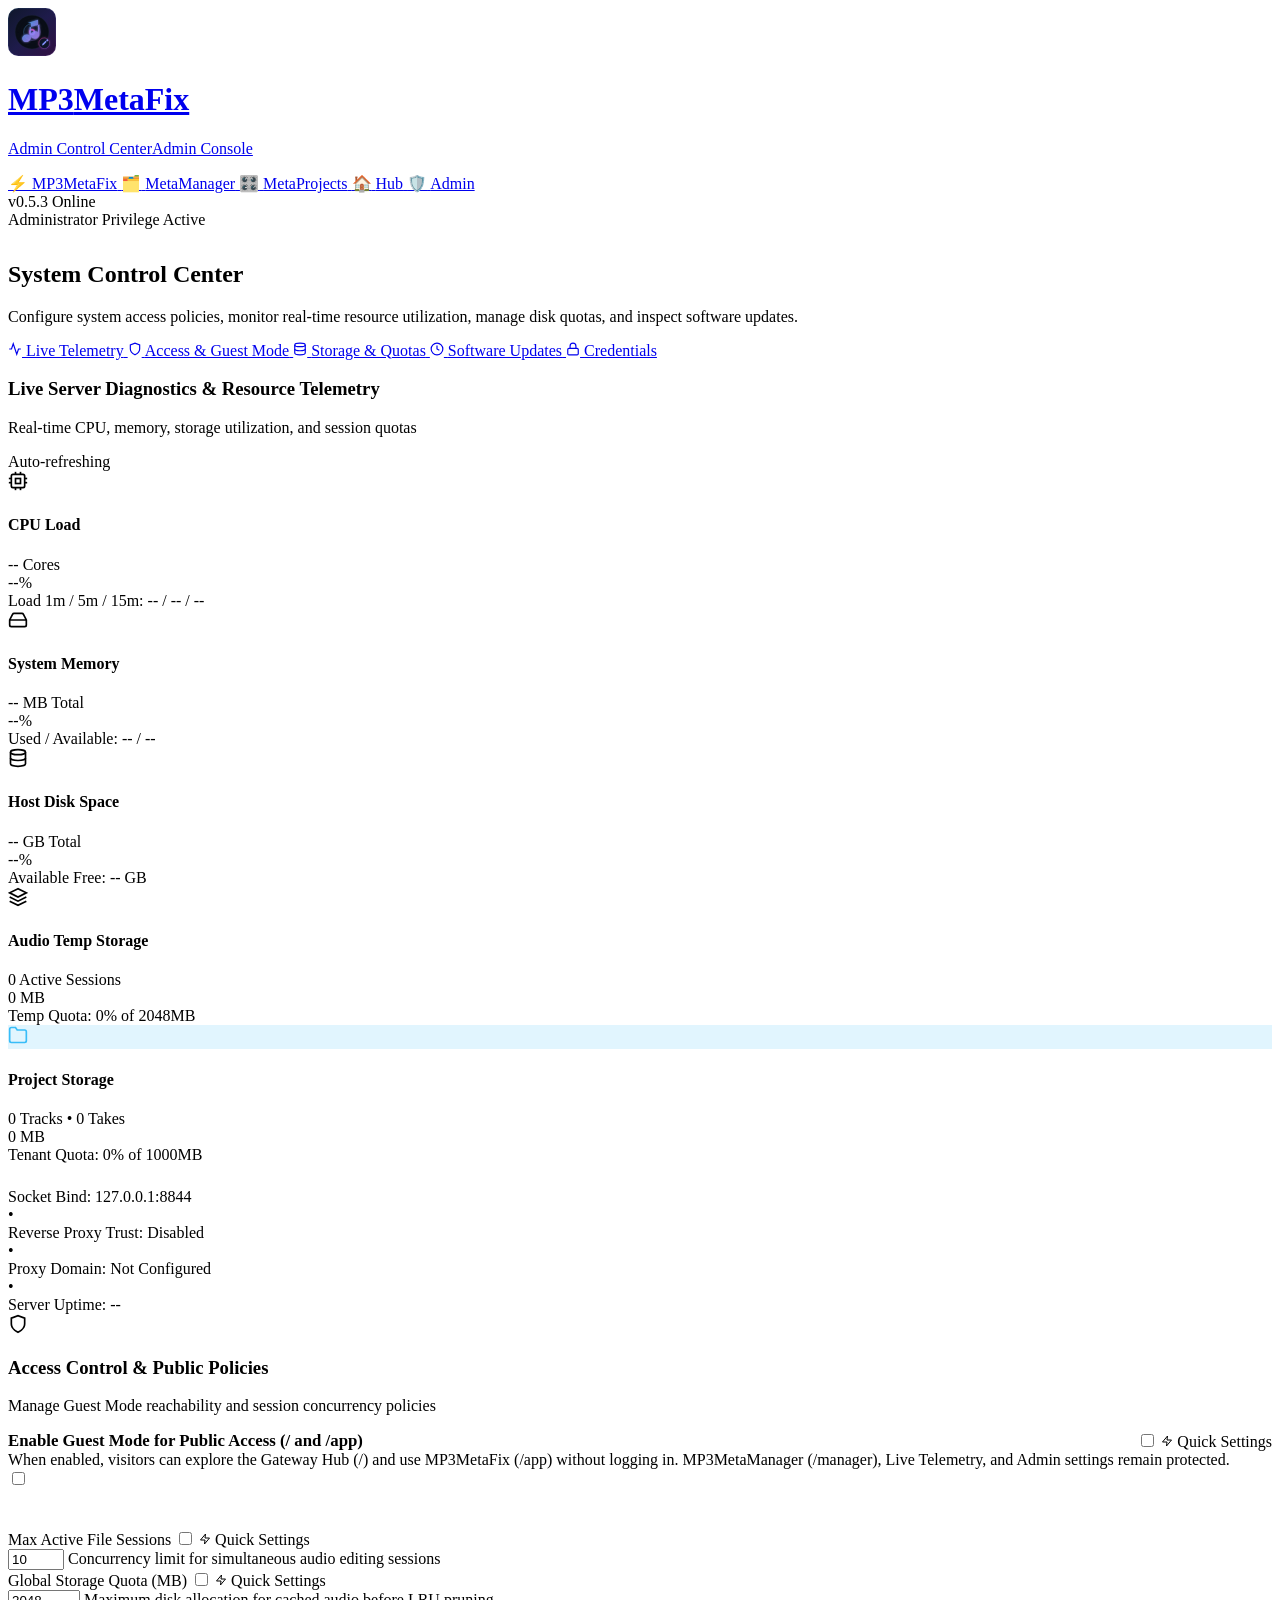
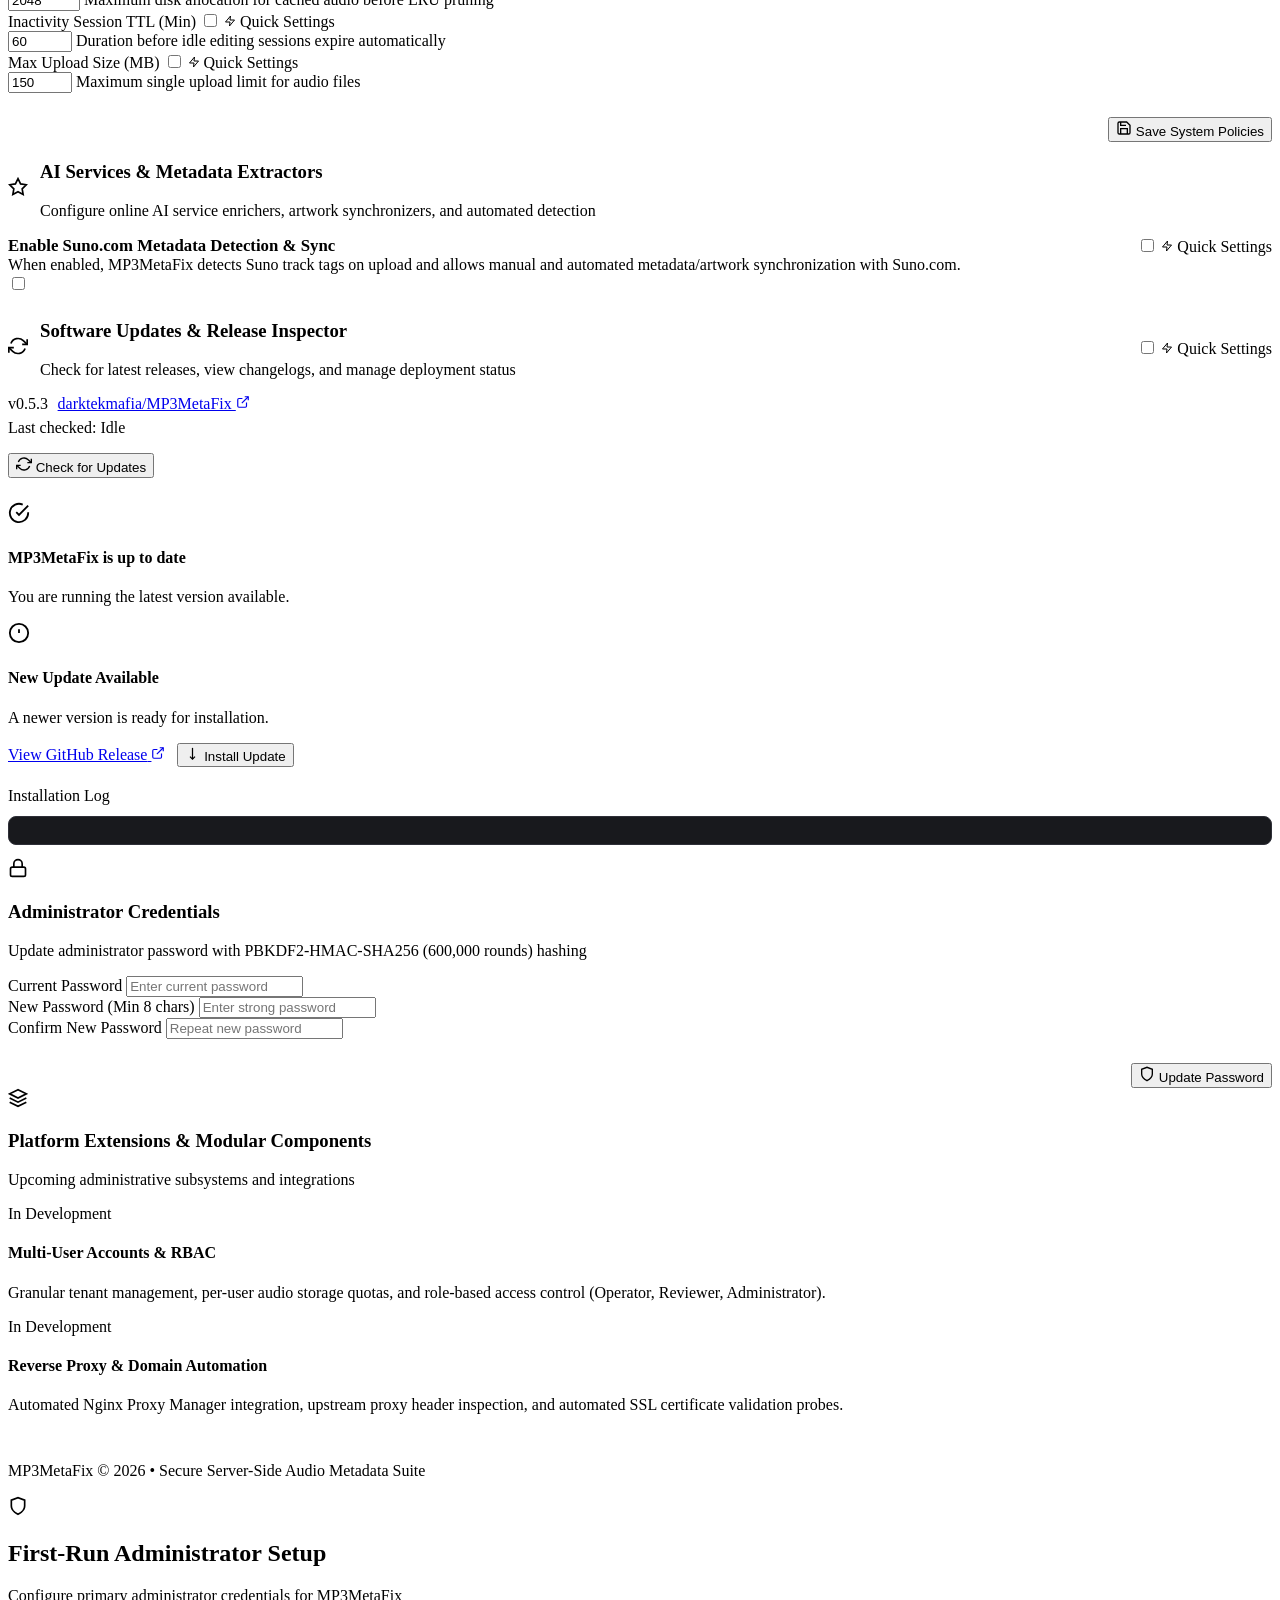
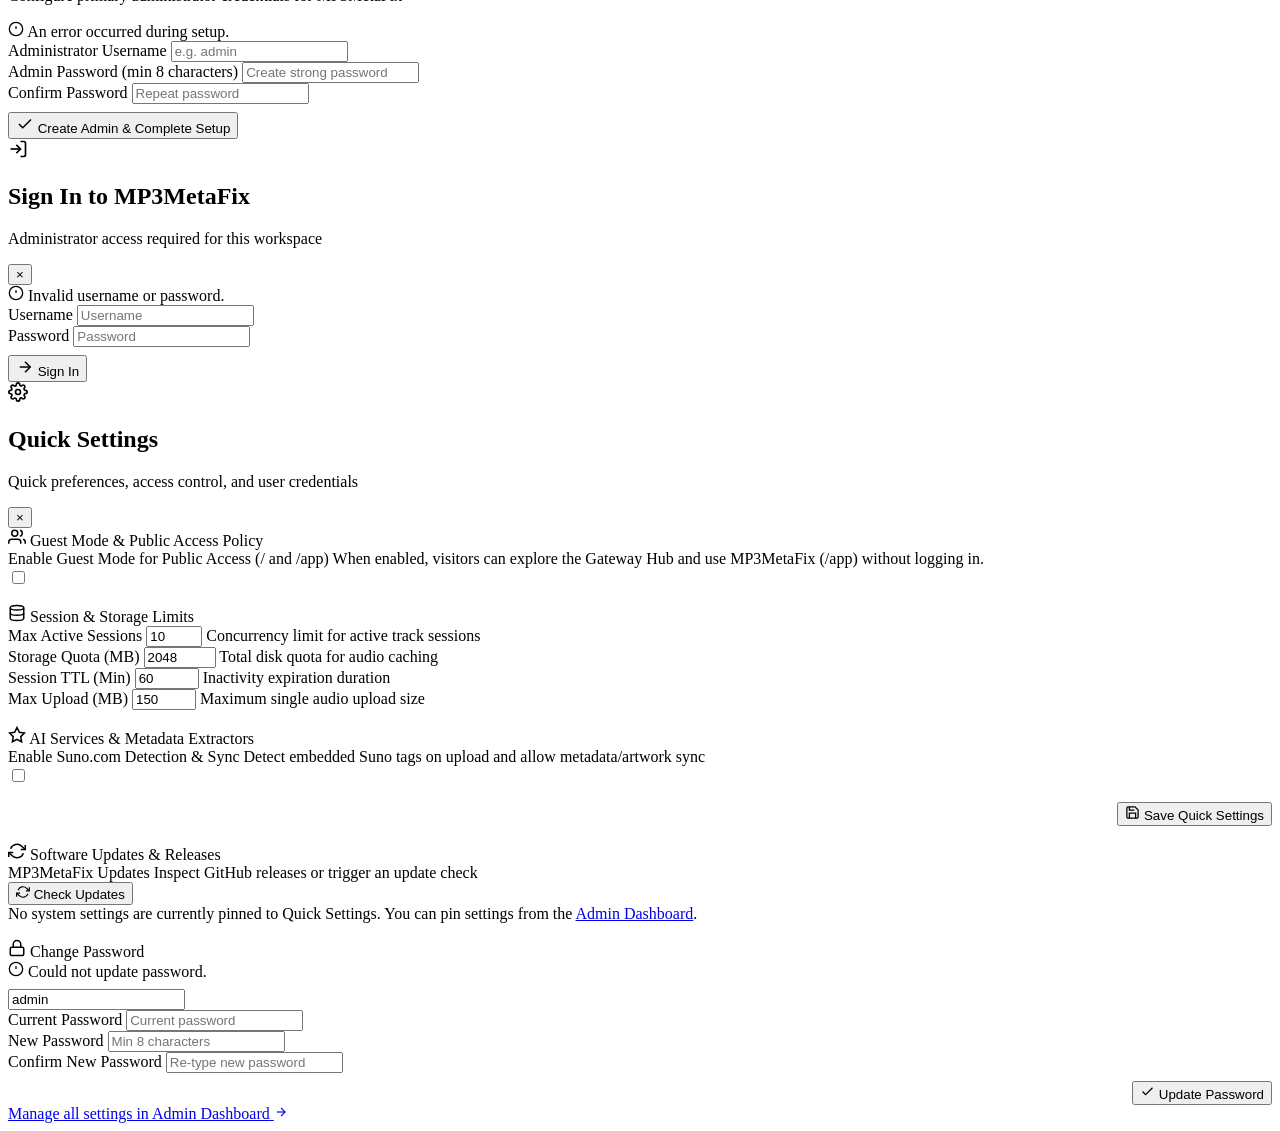
==== commit fc78942a: "feat: add persistent file and project storage system across /manager, /projects, and /admin" ====
--- a/frontend/admin/index.html
+++ b/frontend/admin/index.html
@@ -42,10 +42,14 @@
             <span class="switcher-icon">⚡</span>
             <span class="switcher-label">MP3MetaFix</span>
           </a>
-          <span class="switcher-link switcher-link-disabled" title="MP3MetaManager (Coming Soon &bull; In Active Development)" aria-disabled="true">
+          <a href="/manager" class="switcher-link" title="MP3MetaManager (Desktop Workspace & Synced Lyrics)">
             <span class="switcher-icon">🗂️</span>
-            <span class="switcher-label">MetaManager <span class="switcher-badge-soon">Soon</span></span>
-          </span>
+            <span class="switcher-label">MetaManager</span>
+          </a>
+          <a href="/projects" class="switcher-link" title="MP3MetaProjects (Track & Album Studio)">
+            <span class="switcher-icon">🎛️</span>
+            <span class="switcher-label">MetaProjects</span>
+          </a>
           <a href="/" class="switcher-link" title="Gateway Hub">
             <span class="switcher-icon">🏠</span>
             <span class="switcher-label">Hub</span>
@@ -215,8 +219,31 @@
               <div class="t-meter-fill meter-storage" id="statStorageMeter" style="width: 0%"></div>
             </div>
             <div class="t-details-row">
-              <span>Quota Used:</span>
+              <span>Temp Quota:</span>
               <span class="t-val-code" id="statStorageQuota">0% of 2048MB</span>
+            </div>
+          </div>
+
+          <!-- Card 5: Persistent Project Workspaces -->
+          <div class="card telemetry-card">
+            <div class="t-card-header">
+              <div class="t-icon t-icon-storage" style="background: rgba(56, 189, 248, 0.15); color: #38bdf8;">
+                <svg viewBox="0 0 24 24" fill="none" stroke="currentColor" stroke-width="2" width="20" height="20">
+                  <path d="M22 19a2 2 0 0 1-2 2H4a2 2 0 0 1-2-2V5a2 2 0 0 1 2-2h5l2 3h9a2 2 0 0 1 2 2z"></path>
+                </svg>
+              </div>
+              <div>
+                <h4 class="t-title">Project Storage</h4>
+                <span class="t-sub" id="statProjectsCount">0 Tracks • 0 Takes</span>
+              </div>
+            </div>
+            <div class="t-val-main" id="statProjectsStorageSize">0 MB</div>
+            <div class="t-meter-track">
+              <div class="t-meter-fill meter-storage" id="statProjectsStorageMeter" style="width: 0%; background: linear-gradient(90deg, #38bdf8, #0ea5e9);"></div>
+            </div>
+            <div class="t-details-row">
+              <span>Tenant Quota:</span>
+              <span class="t-val-code" id="statProjectsStorageQuota">0% of 1000MB</span>
             </div>
           </div>
         </div>
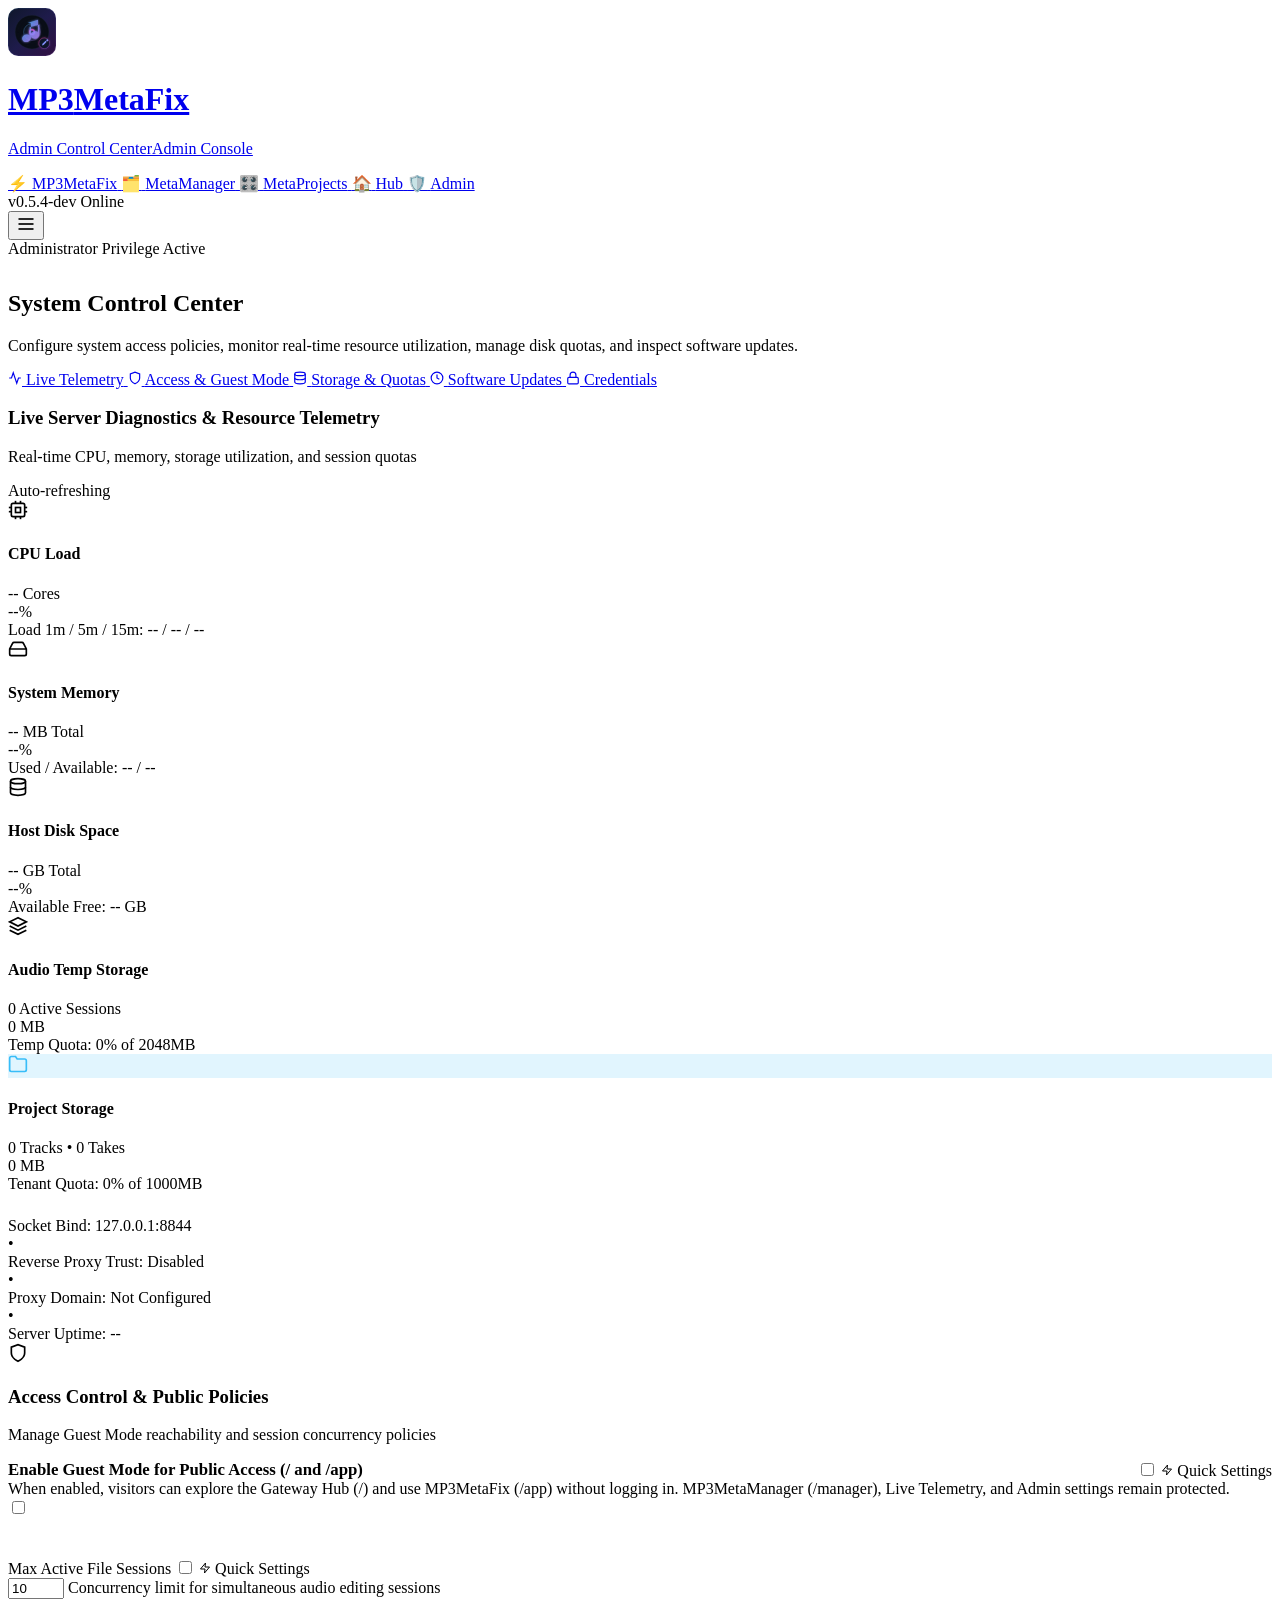
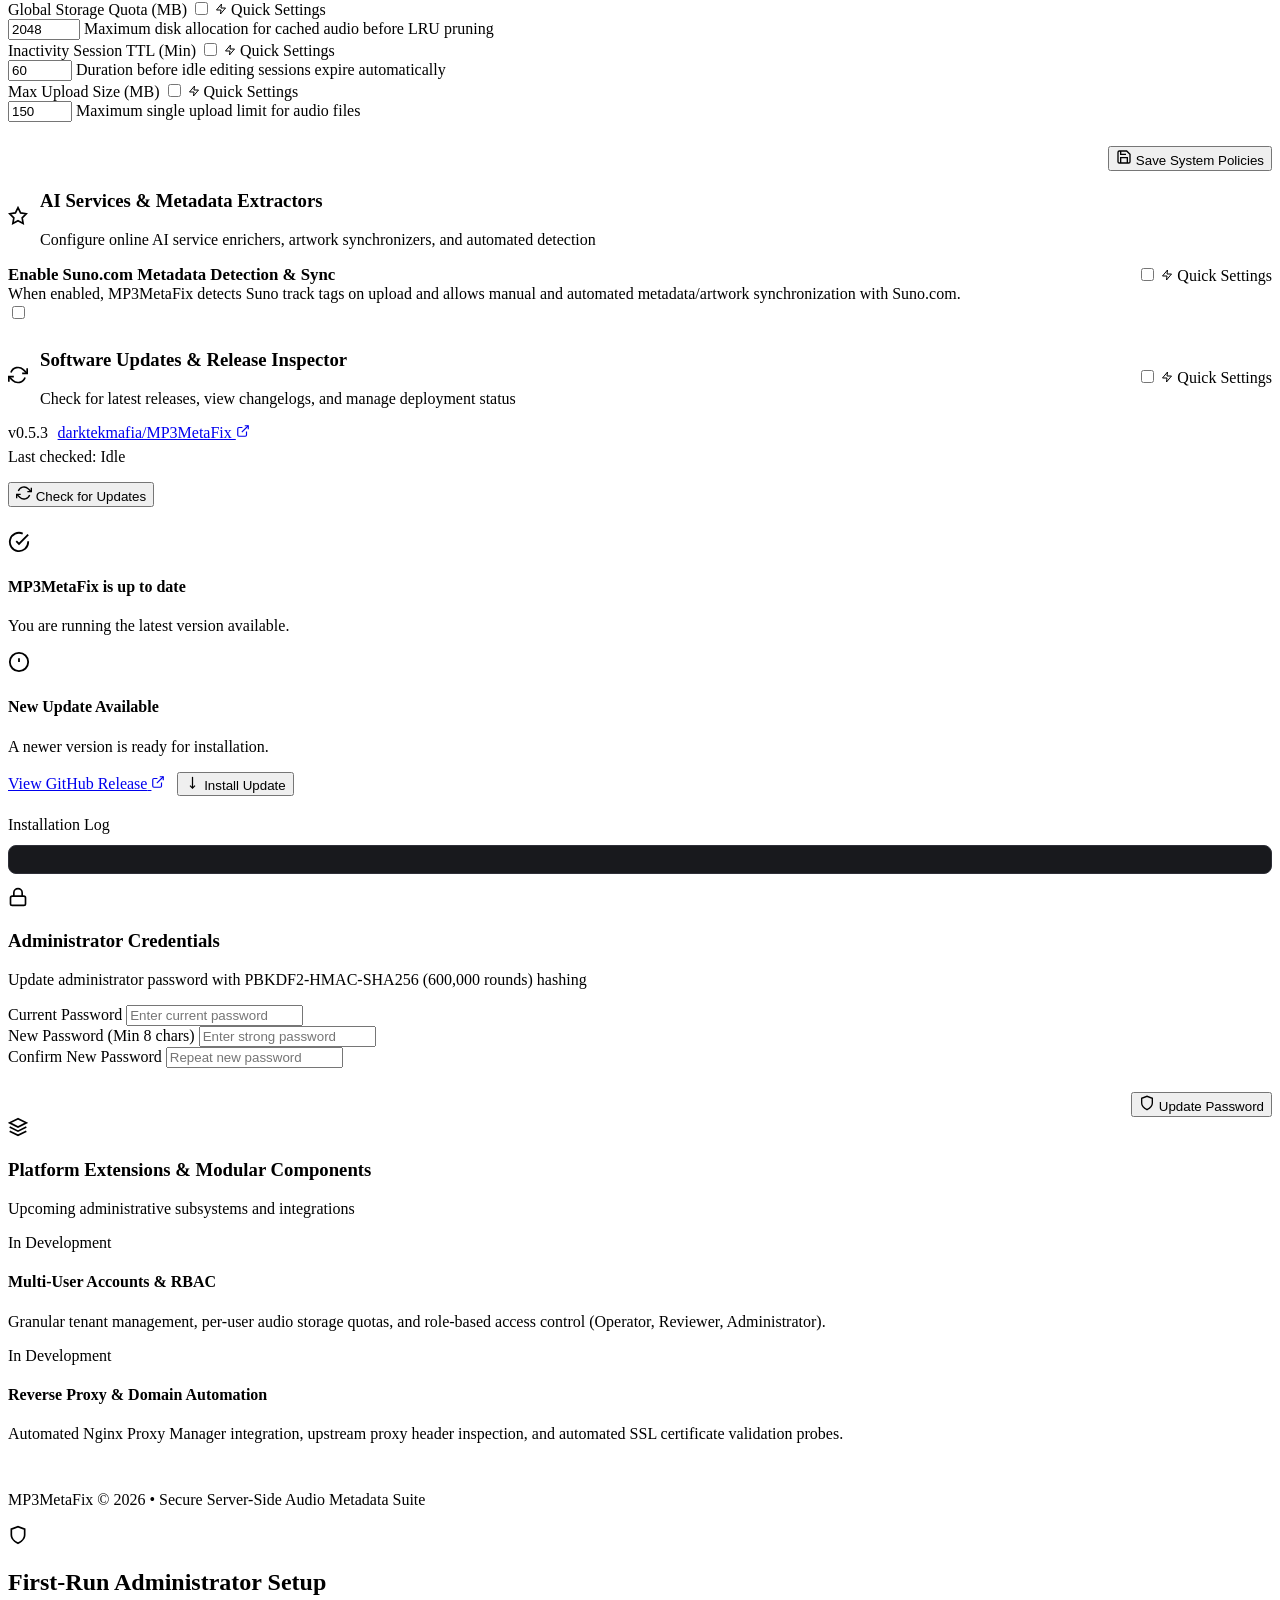
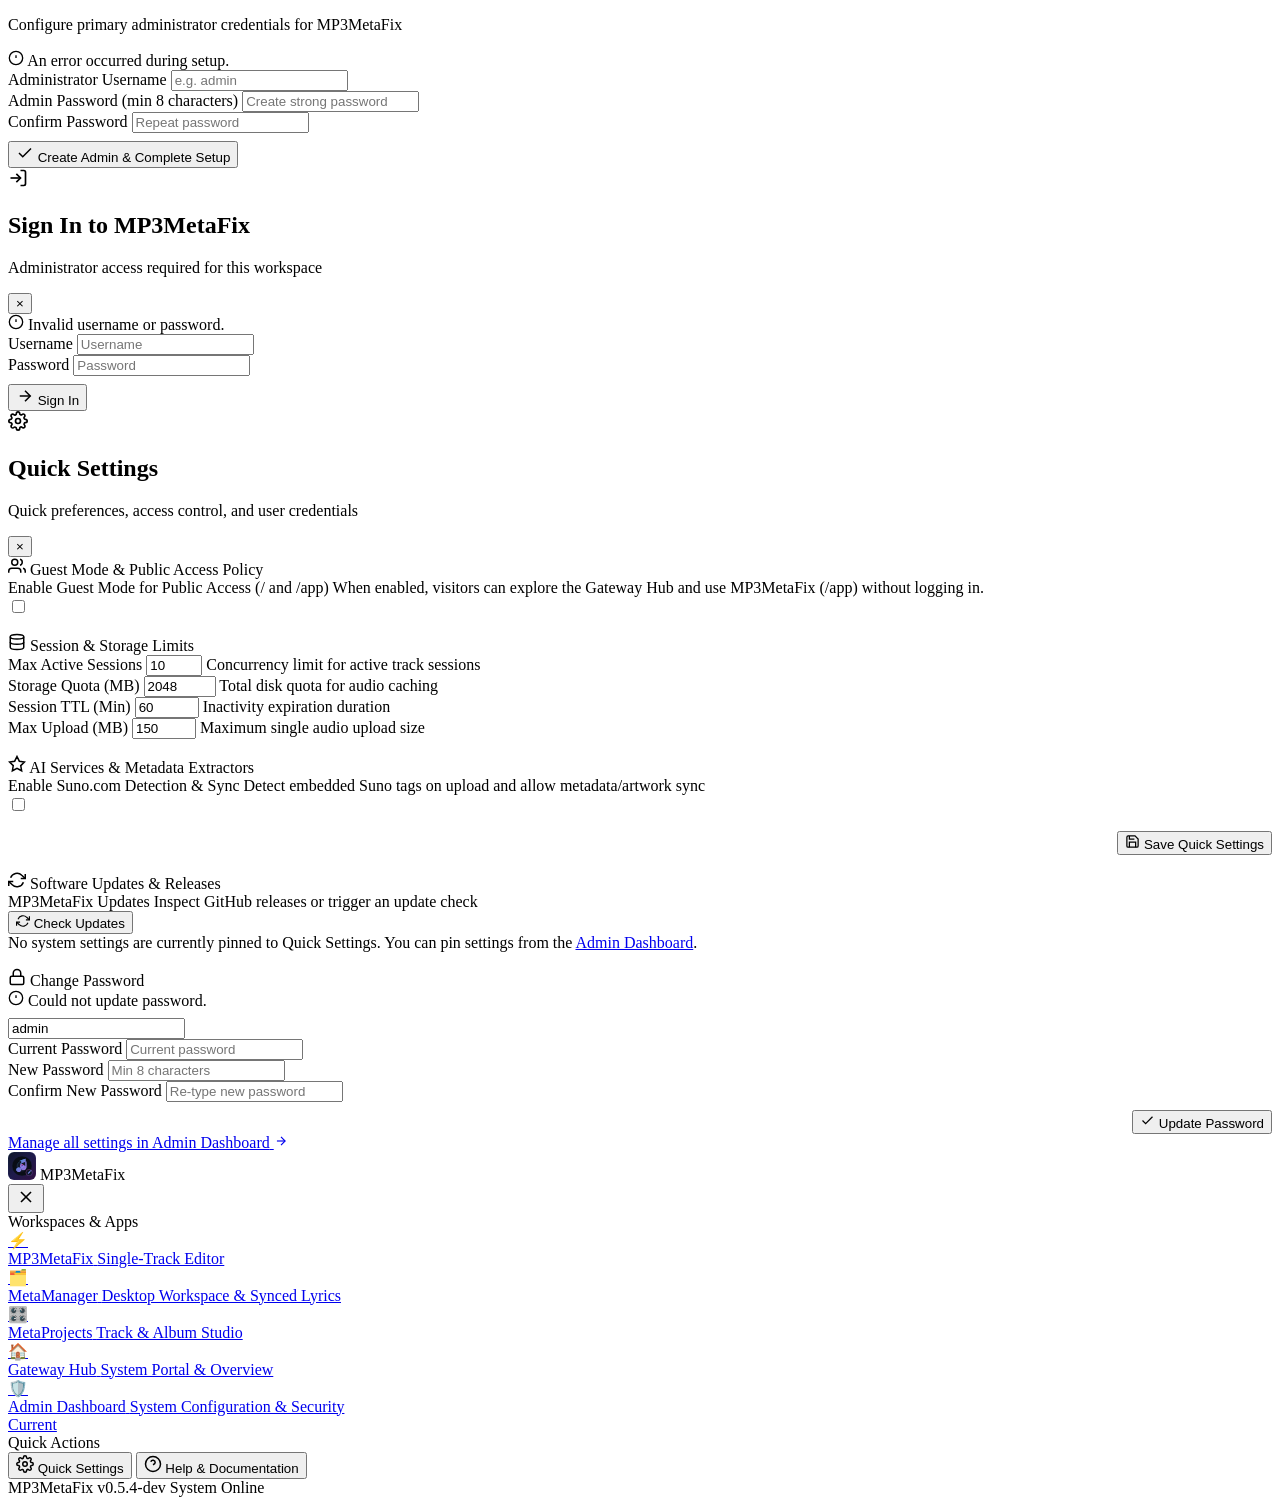
==== commit f55dc7bb: "feat(ui): extend mobile-first header and navigation drawer across /manager, /projects, /admin, and /" ====
--- a/frontend/admin/index.html
+++ b/frontend/admin/index.html
@@ -12,7 +12,7 @@
   <link href="https://fonts.googleapis.com/css2?family=Inter:wght@300;400;500;600;700&family=Outfit:wght@500;600;700;800&display=swap" rel="stylesheet">
   
   <link rel="icon" type="image/svg+xml" href="/assets/mp3metafix.svg">
-  <link rel="stylesheet" href="/css/styles.css?v=0.5.3">
+  <link rel="stylesheet" href="/css/styles.css?v=0.5.4-dev">
 </head>
 <body class="app-body hub-body admin-body">
   <!-- Dynamic Background Glow Elements -->
@@ -62,9 +62,16 @@
       </nav>
 
       <div class="header-badges">
-        <span class="badge badge-version" id="adminVersionBadge">v0.5.3</span>
+        <span class="badge badge-version" id="adminVersionBadge">v0.5.4-dev</span>
         <span class="badge badge-status" id="adminStatusBadge"><span class="status-dot"></span> Online</span>
         <div class="header-auth-container" id="headerAuthContainer"></div>
+        <button id="mobileNavToggle" class="mobile-nav-toggle" aria-label="Open Navigation Menu" aria-expanded="false" aria-controls="mobileNavDrawer">
+          <svg class="hamburger-icon" viewBox="0 0 24 24" fill="none" stroke="currentColor" stroke-width="2" width="20" height="20">
+            <line x1="3" y1="6" x2="21" y2="6"></line>
+            <line x1="3" y1="12" x2="21" y2="12"></line>
+            <line x1="3" y1="18" x2="21" y2="18"></line>
+          </svg>
+        </button>
       </div>
     </header>
 
@@ -847,7 +854,102 @@
     </div>
   </div>
 
-  <script src="/js/auth.js?v=0.5.3"></script>
-  <script src="/admin/admin.js?v=0.5.3"></script>
+  <!-- Mobile Navigation Drawer Overlay -->
+  <div id="mobileNavDrawer" class="mobile-drawer-overlay hidden" role="dialog" aria-modal="true" aria-label="Navigation Menu">
+    <div class="mobile-drawer-backdrop" id="mobileDrawerBackdrop"></div>
+    <aside class="mobile-drawer-sheet" id="mobileDrawerSheet">
+      <div class="mobile-drawer-header">
+        <div class="drawer-brand">
+          <img src="/assets/mp3metafix.svg" alt="MP3MetaFix Logo" width="28" height="28">
+          <span class="drawer-title">MP3<span>MetaFix</span></span>
+        </div>
+        <button id="btnCloseMobileDrawer" class="btn-drawer-close" aria-label="Close navigation menu">
+          <svg viewBox="0 0 24 24" fill="none" stroke="currentColor" stroke-width="2" width="20" height="20">
+            <line x1="18" y1="6" x2="6" y2="18"></line>
+            <line x1="6" y1="6" x2="18" y2="18"></line>
+          </svg>
+        </button>
+      </div>
+
+      <!-- Account / User State Card in Drawer -->
+      <div class="mobile-drawer-auth" id="mobileDrawerAuth"></div>
+
+      <!-- Navigation Section -->
+      <div class="mobile-drawer-section">
+        <div class="drawer-section-label">Workspaces & Apps</div>
+        <nav class="mobile-drawer-nav">
+          <a href="/app" class="drawer-nav-item">
+            <span class="drawer-nav-icon">⚡</span>
+            <div class="drawer-nav-text">
+              <span class="drawer-nav-title">MP3MetaFix</span>
+              <span class="drawer-nav-sub">Single-Track Editor</span>
+            </div>
+          </a>
+          <a href="/manager" class="drawer-nav-item">
+            <span class="drawer-nav-icon">🗂️</span>
+            <div class="drawer-nav-text">
+              <span class="drawer-nav-title">MetaManager</span>
+              <span class="drawer-nav-sub">Desktop Workspace & Synced Lyrics</span>
+            </div>
+          </a>
+          <a href="/projects" class="drawer-nav-item">
+            <span class="drawer-nav-icon">🎛️</span>
+            <div class="drawer-nav-text">
+              <span class="drawer-nav-title">MetaProjects</span>
+              <span class="drawer-nav-sub">Track & Album Studio</span>
+            </div>
+          </a>
+          <a href="/" class="drawer-nav-item">
+            <span class="drawer-nav-icon">🏠</span>
+            <div class="drawer-nav-text">
+              <span class="drawer-nav-title">Gateway Hub</span>
+              <span class="drawer-nav-sub">System Portal & Overview</span>
+            </div>
+          </a>
+          <a href="/admin" class="drawer-nav-item active admin-only">
+            <span class="drawer-nav-icon">🛡️</span>
+            <div class="drawer-nav-text">
+              <span class="drawer-nav-title">Admin Dashboard</span>
+              <span class="drawer-nav-sub">System Configuration & Security</span>
+            </div>
+            <span class="drawer-nav-badge">Current</span>
+          </a>
+        </nav>
+      </div>
+
+      <!-- Quick Tools & Actions -->
+      <div class="mobile-drawer-section">
+        <div class="drawer-section-label">Quick Actions</div>
+        <div class="mobile-drawer-actions">
+          <button id="btnMobileQuickSettings" class="drawer-action-btn" type="button">
+            <svg viewBox="0 0 24 24" fill="none" stroke="currentColor" stroke-width="2" width="18" height="18">
+              <circle cx="12" cy="12" r="3"></circle>
+              <path d="M19.4 15a1.65 1.65 0 0 0 .33 1.82l.06.06a2 2 0 0 1 0 2.83 2 2 0 0 1-2.83 0l-.06-.06a1.65 1.65 0 0 0-1.82-.33 1.65 1.65 0 0 0-1 1.51V21a2 2 0 0 1-2 2 2 2 0 0 1-2-2v-.09A1.65 1.65 0 0 0 9 19.4a1.65 1.65 0 0 0-1.82.33l-.06.06a2 2 0 0 1-2.83 0 2 2 0 0 1 0-2.83l.06-.06a1.65 1.65 0 0 0 .33-1.82 1.65 1.65 0 0 0-1.51-1H3a2 2 0 0 1-2-2 2 2 0 0 1 2-2h.09A1.65 1.65 0 0 0 4.6 9a1.65 1.65 0 0 0-.33-1.82l-.06-.06a2 2 0 0 1 0-2.83 2 2 0 0 1 2.83 0l.06.06a1.65 1.65 0 0 0 1.82.33H9a1.65 1.65 0 0 0 1-1.51V3a2 2 0 0 1 2-2 2 2 0 0 1 2 2v.09a1.65 1.65 0 0 0 1 1.51 1.65 1.65 0 0 0 1.82-.33l.06-.06a2 2 0 0 1 2.83 0 2 2 0 0 1 0 2.83l-.06.06a1.65 1.65 0 0 0-.33 1.82V9a1.65 1.65 0 0 0 1.51 1H21a2 2 0 0 1 2 2 2 2 0 0 1-2 2h-.09a1.65 1.65 0 0 0-1.51 1z"></path>
+            </svg>
+            <span>Quick Settings</span>
+          </button>
+          <button id="btnMobileHelpDocs" class="drawer-action-btn" type="button">
+            <svg viewBox="0 0 24 24" fill="none" stroke="currentColor" stroke-width="2" width="18" height="18">
+              <circle cx="12" cy="12" r="10"></circle>
+              <path d="M9.09 9a3 3 0 0 1 5.83 1c0 2-3 3-3 3"></path>
+              <line x1="12" y1="17" x2="12.01" y2="17"></line>
+            </svg>
+            <span>Help & Documentation</span>
+          </button>
+        </div>
+      </div>
+
+      <!-- System Status Footer in Drawer -->
+      <div class="mobile-drawer-footer">
+        <div class="drawer-sys-info">
+          <span class="drawer-version">MP3MetaFix v0.5.4-dev</span>
+          <span class="drawer-status"><span class="status-dot"></span> System Online</span>
+        </div>
+      </div>
+    </aside>
+  </div>
+
+  <script src="/js/auth.js?v=0.5.4-dev"></script>
+  <script src="/admin/admin.js?v=0.5.4-dev"></script>
 </body>
 </html>
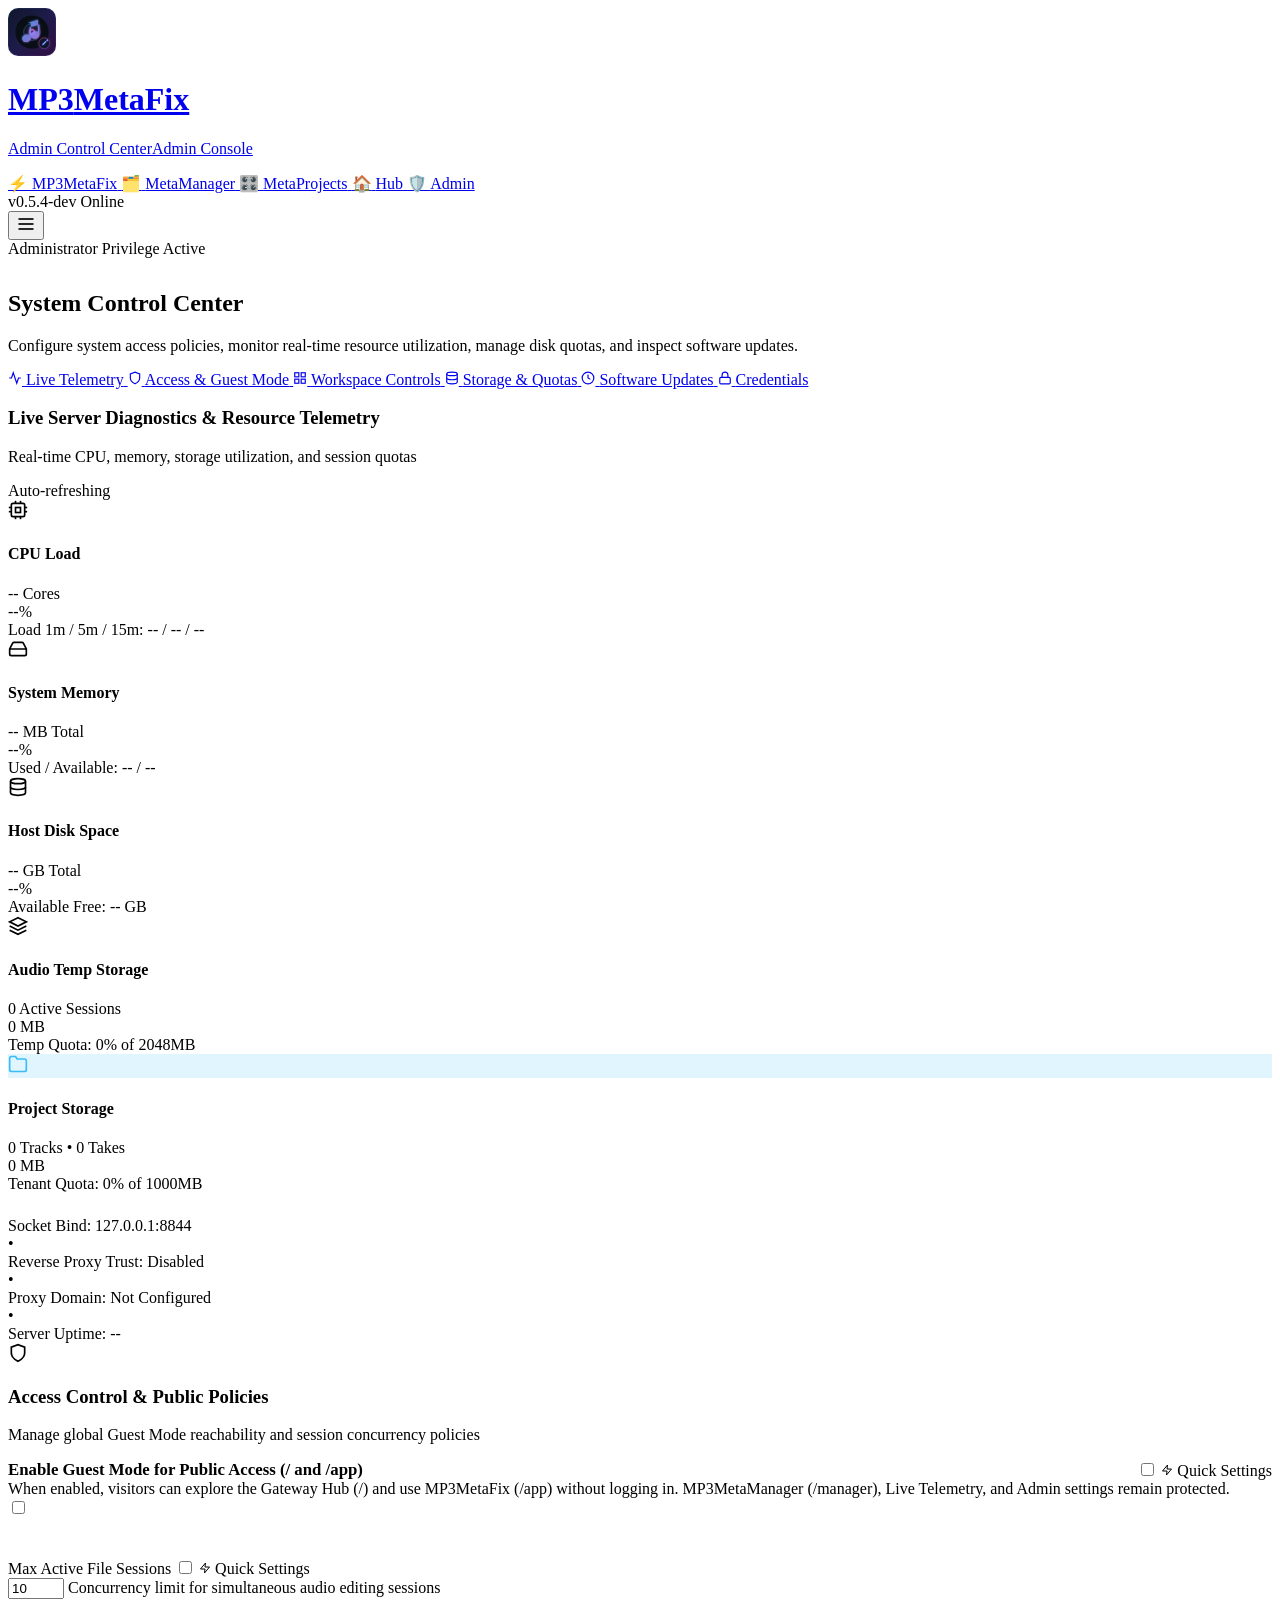
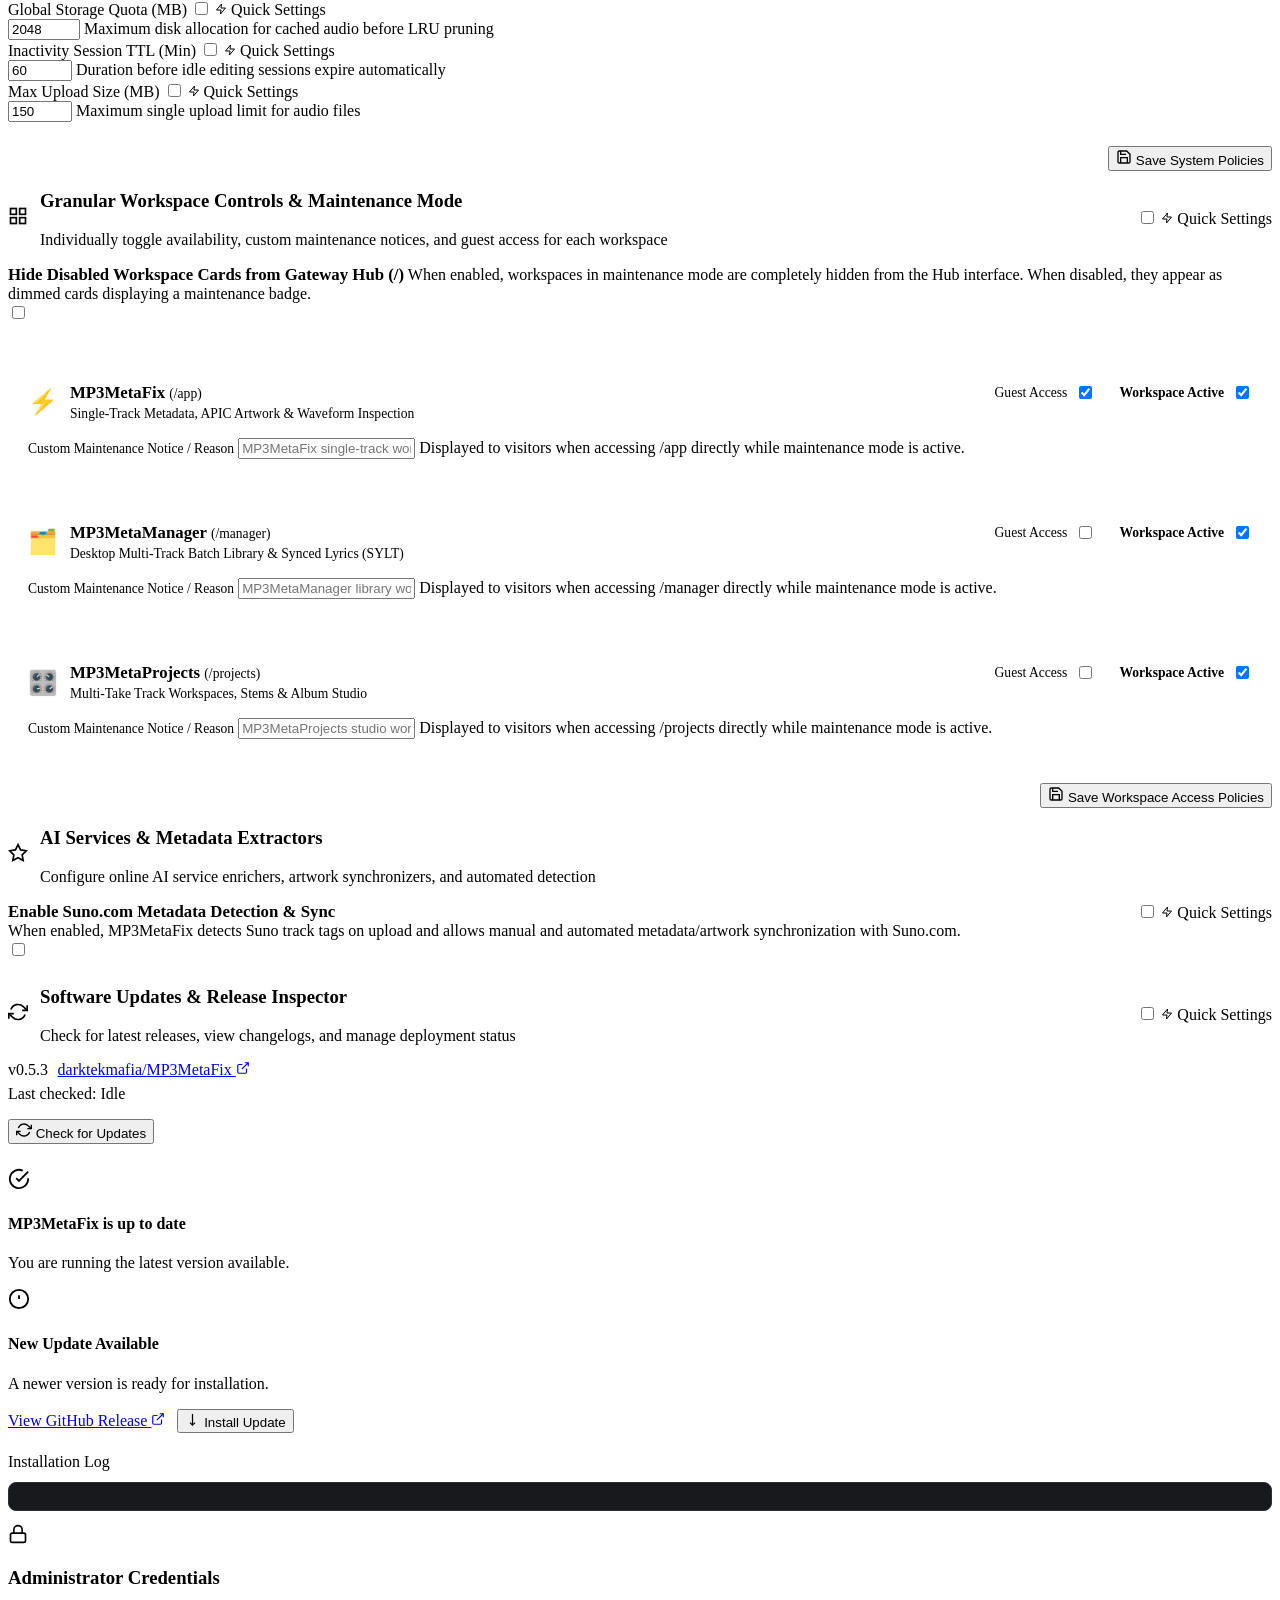
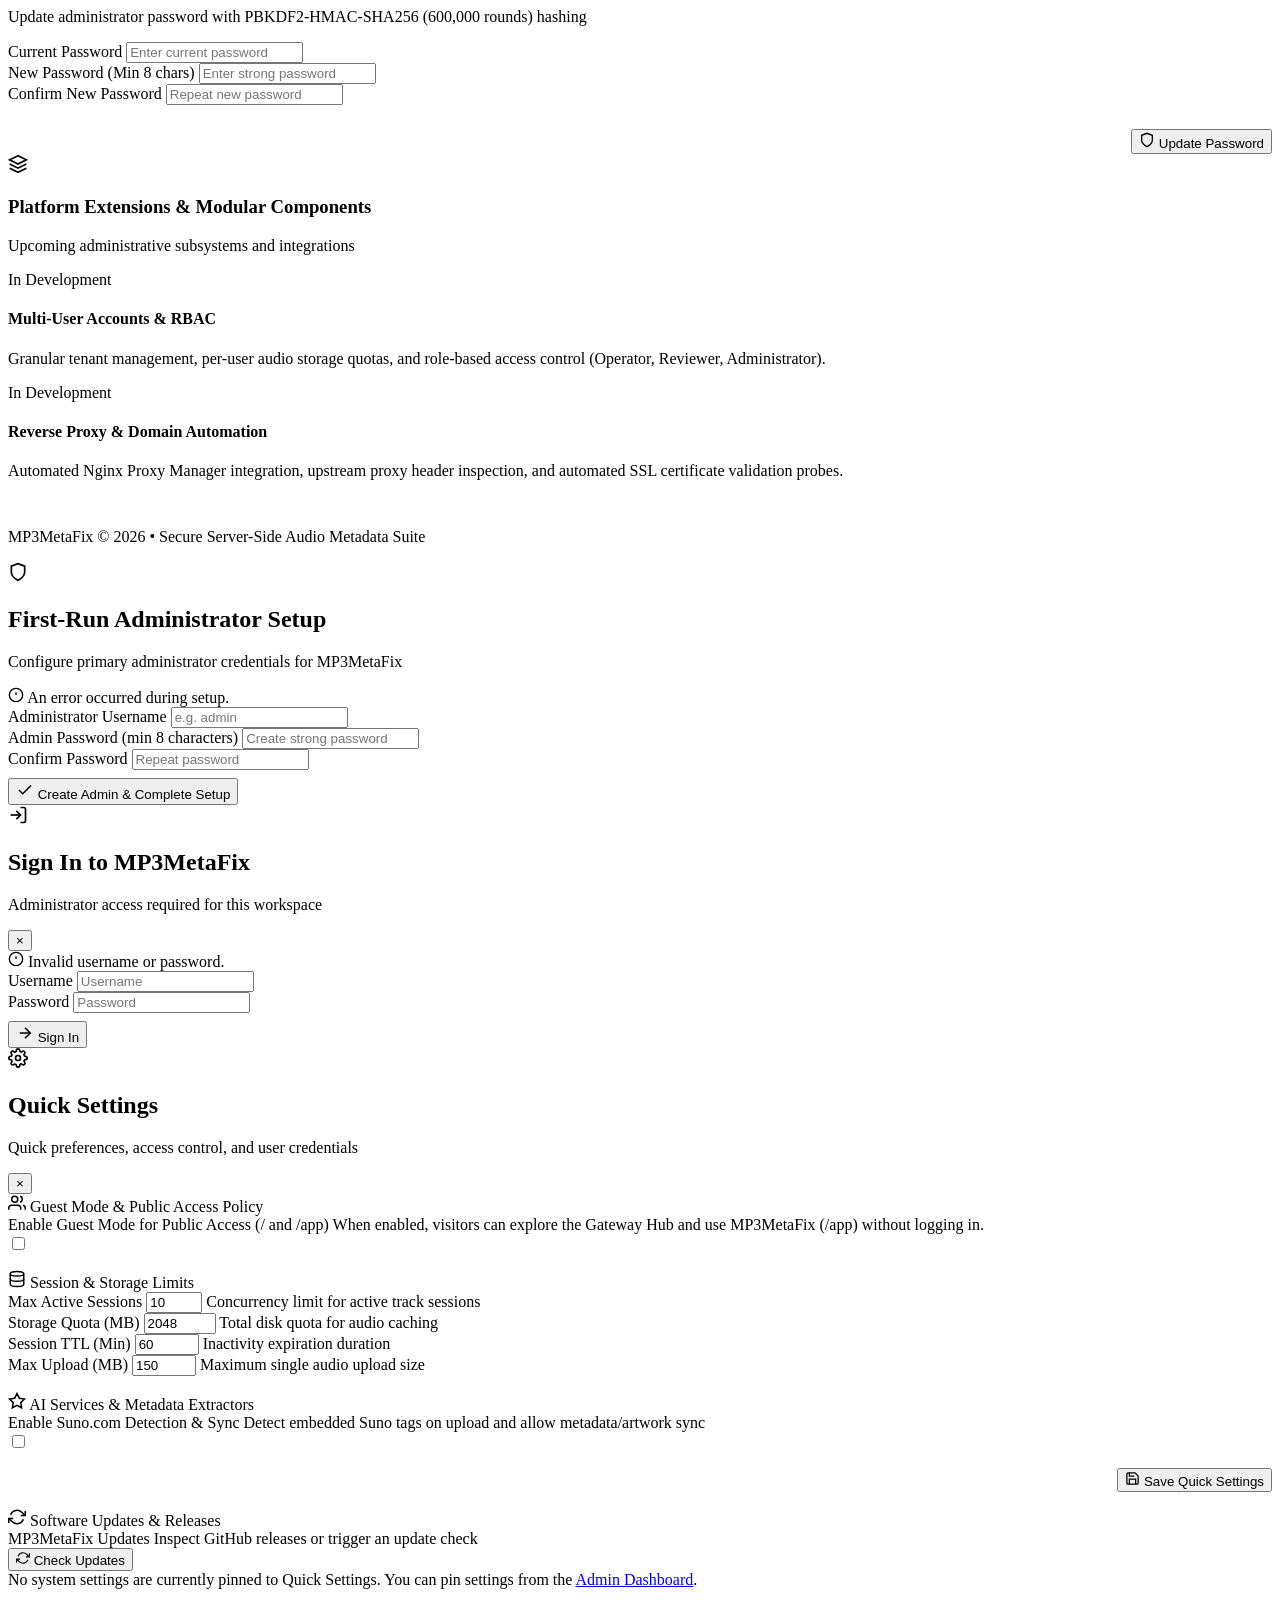
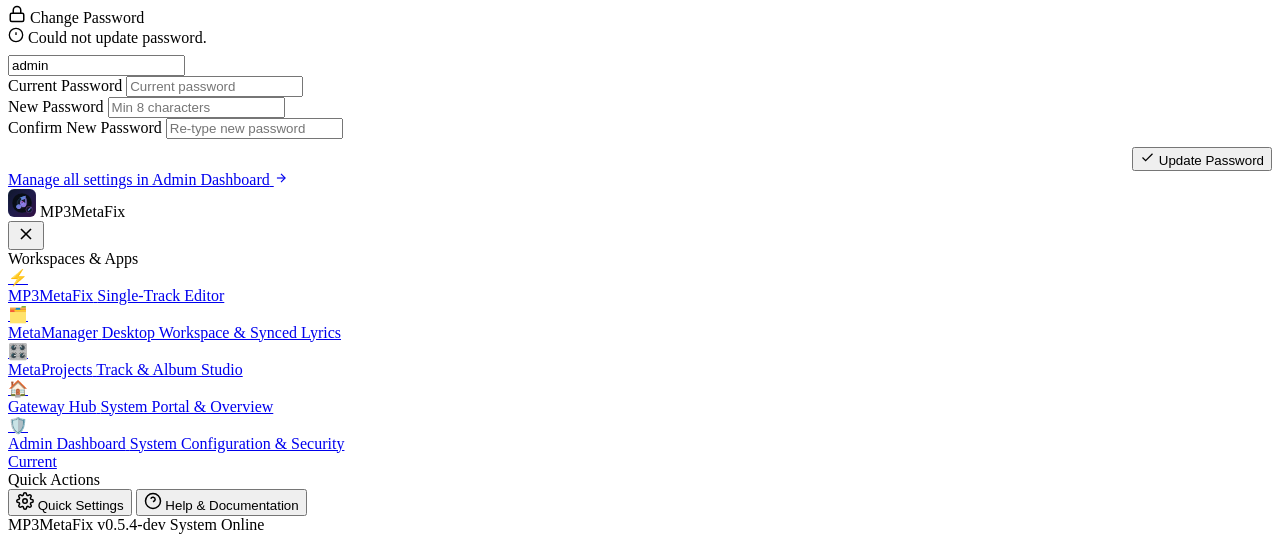
==== commit 932a3152: "feat: implement granular workspace access controls and maintenance mode" ====
--- a/frontend/admin/index.html
+++ b/frontend/admin/index.html
@@ -99,6 +99,10 @@
             <svg viewBox="0 0 24 24" fill="none" stroke="currentColor" stroke-width="2" width="14" height="14"><path d="M12 22s8-4 8-10V5l-8-3-8 3v7c0 6 8 10 8 10z"></path></svg>
             <span>Access & Guest Mode</span>
           </a>
+          <a href="#sectionWorkspaces" class="jump-pill">
+            <svg viewBox="0 0 24 24" fill="none" stroke="currentColor" stroke-width="2" width="14" height="14"><rect x="3" y="3" width="7" height="7"></rect><rect x="14" y="3" width="7" height="7"></rect><rect x="14" y="14" width="7" height="7"></rect><rect x="3" y="14" width="7" height="7"></rect></svg>
+            <span>Workspace Controls</span>
+          </a>
           <a href="#sectionStorage" class="jump-pill">
             <svg viewBox="0 0 24 24" fill="none" stroke="currentColor" stroke-width="2" width="14" height="14"><ellipse cx="12" cy="5" rx="9" ry="3"></ellipse><path d="M21 12c0 1.66-4 3-9 3s-9-1.34-9-3"></path><path d="M3 5v14c0 1.66 4 3 9 3s9-1.34 9-3V5"></path></svg>
             <span>Storage & Quotas</span>
@@ -287,7 +291,7 @@
           </div>
           <div>
             <h3 class="admin-section-heading">Access Control & Public Policies</h3>
-            <p class="admin-section-sub">Manage Guest Mode reachability and session concurrency policies</p>
+            <p class="admin-section-sub">Manage global Guest Mode reachability and session concurrency policies</p>
           </div>
         </div>
 
@@ -381,6 +385,156 @@
               <button type="submit" class="btn btn-primary" id="btnSaveAdminSettings">
                 <svg viewBox="0 0 24 24" fill="none" stroke="currentColor" stroke-width="2" width="16" height="16"><path d="M19 21H5a2 2 0 0 1-2-2V5a2 2 0 0 1 2-2h11l5 5v11a2 2 0 0 1-2 2z"></path><polyline points="17 21 17 13 7 13 7 21"></polyline><polyline points="7 3 7 8 15 8"></polyline></svg>
                 <span>Save System Policies</span>
+              </button>
+            </div>
+          </form>
+        </div>
+      </section>
+
+      <!-- Section 2B: Granular Workspace Access & Maintenance Mode -->
+      <section class="admin-section" id="sectionWorkspaces">
+        <div class="section-title-group" style="display: flex; justify-content: space-between; align-items: center; width: 100%; flex-wrap: wrap; gap: 0.75rem;">
+          <div style="display: flex; align-items: center; gap: 0.75rem;">
+            <div class="section-icon-pill">
+              <svg viewBox="0 0 24 24" fill="none" stroke="currentColor" stroke-width="2" width="20" height="20"><rect x="3" y="3" width="7" height="7"></rect><rect x="14" y="3" width="7" height="7"></rect><rect x="14" y="14" width="7" height="7"></rect><rect x="3" y="14" width="7" height="7"></rect></svg>
+            </div>
+            <div>
+              <h3 class="admin-section-heading">Granular Workspace Controls & Maintenance Mode</h3>
+              <p class="admin-section-sub">Individually toggle availability, custom maintenance notices, and guest access for each workspace</p>
+            </div>
+          </div>
+          <label class="quick-pin-toggle" title="Pin to Quick Settings modal">
+            <input type="checkbox" class="pin-checkbox" data-setting="workspace_access" id="pin_workspace_access">
+            <span class="quick-pin-badge">
+              <svg viewBox="0 0 24 24" fill="none" stroke="currentColor" stroke-width="2" width="12" height="12"><polygon points="13 2 3 14 12 14 11 22 21 10 12 10 13 2"></polygon></svg>
+              <span>Quick Settings</span>
+            </span>
+          </label>
+        </div>
+
+        <div class="card admin-card">
+          <form id="formWorkspaceAccess" class="admin-form">
+            <!-- Hub Card Visibility Toggle -->
+            <div class="settings-row" style="padding-bottom: 1.25rem; border-bottom: 1px solid var(--border-subtle);">
+              <div class="settings-label-group">
+                <span class="settings-label" style="font-size: 1.05rem; font-weight: 600;">Hide Disabled Workspace Cards from Gateway Hub (/)</span>
+                <span class="settings-subtext">When enabled, workspaces in maintenance mode are completely hidden from the Hub interface. When disabled, they appear as dimmed cards displaying a maintenance badge.</span>
+              </div>
+              <label class="toggle-switch" aria-label="Toggle Hub Card Visibility for Disabled Workspaces">
+                <input type="checkbox" id="adminHubHideDisabled">
+                <span class="switch-slider"></span>
+              </label>
+            </div>
+
+            <!-- Workspace Controls Grid -->
+            <div class="workspace-controls-container" style="display: flex; flex-direction: column; gap: 1.5rem; margin-top: 1.25rem;">
+              <!-- 1. MP3MetaFix (/app) -->
+              <div class="card workspace-ctrl-card" style="background: rgba(255, 255, 255, 0.03); border: 1px solid var(--border-subtle); padding: 1.25rem; border-radius: var(--radius-md);">
+                <div style="display: flex; justify-content: space-between; align-items: flex-start; gap: 1rem; flex-wrap: wrap;">
+                  <div style="display: flex; align-items: center; gap: 0.75rem;">
+                    <div style="font-size: 1.5rem; line-height: 1;">⚡</div>
+                    <div>
+                      <h4 style="margin: 0; font-size: 1.05rem; font-weight: 600;">MP3MetaFix <span style="font-size: 0.85rem; font-weight: 400; color: var(--text-muted);">(/app)</span></h4>
+                      <p style="margin: 0.2rem 0 0; font-size: 0.85rem; color: var(--text-muted);">Single-Track Metadata, APIC Artwork & Waveform Inspection</p>
+                    </div>
+                  </div>
+                  <div style="display: flex; align-items: center; gap: 1.5rem; flex-wrap: wrap;">
+                    <div style="display: flex; align-items: center; gap: 0.5rem;">
+                      <span style="font-size: 0.85rem; font-weight: 500;">Guest Access</span>
+                      <label class="toggle-switch toggle-switch-sm" aria-label="Allow Guest Access for MP3MetaFix">
+                        <input type="checkbox" id="wsAppGuestAllowed" checked>
+                        <span class="switch-slider"></span>
+                      </label>
+                    </div>
+                    <div style="display: flex; align-items: center; gap: 0.5rem;">
+                      <span style="font-size: 0.85rem; font-weight: 600;" id="wsAppStatusLabel">Workspace Active</span>
+                      <label class="toggle-switch" aria-label="Toggle MP3MetaFix Workspace Status">
+                        <input type="checkbox" id="wsAppEnabled" checked>
+                        <span class="switch-slider"></span>
+                      </label>
+                    </div>
+                  </div>
+                </div>
+                <div class="form-group" style="margin-top: 1rem;">
+                  <label for="wsAppMessage" class="form-label" style="font-size: 0.85rem;">Custom Maintenance Notice / Reason</label>
+                  <input type="text" id="wsAppMessage" class="form-input" placeholder="MP3MetaFix single-track workspace is undergoing scheduled maintenance." maxlength="500">
+                  <span class="settings-subtext">Displayed to visitors when accessing /app directly while maintenance mode is active.</span>
+                </div>
+              </div>
+
+              <!-- 2. MP3MetaManager (/manager) -->
+              <div class="card workspace-ctrl-card" style="background: rgba(255, 255, 255, 0.03); border: 1px solid var(--border-subtle); padding: 1.25rem; border-radius: var(--radius-md);">
+                <div style="display: flex; justify-content: space-between; align-items: flex-start; gap: 1rem; flex-wrap: wrap;">
+                  <div style="display: flex; align-items: center; gap: 0.75rem;">
+                    <div style="font-size: 1.5rem; line-height: 1;">🗂️</div>
+                    <div>
+                      <h4 style="margin: 0; font-size: 1.05rem; font-weight: 600;">MP3MetaManager <span style="font-size: 0.85rem; font-weight: 400; color: var(--text-muted);">(/manager)</span></h4>
+                      <p style="margin: 0.2rem 0 0; font-size: 0.85rem; color: var(--text-muted);">Desktop Multi-Track Batch Library & Synced Lyrics (SYLT)</p>
+                    </div>
+                  </div>
+                  <div style="display: flex; align-items: center; gap: 1.5rem; flex-wrap: wrap;">
+                    <div style="display: flex; align-items: center; gap: 0.5rem;">
+                      <span style="font-size: 0.85rem; font-weight: 500;">Guest Access</span>
+                      <label class="toggle-switch toggle-switch-sm" aria-label="Allow Guest Access for MP3MetaManager">
+                        <input type="checkbox" id="wsManagerGuestAllowed">
+                        <span class="switch-slider"></span>
+                      </label>
+                    </div>
+                    <div style="display: flex; align-items: center; gap: 0.5rem;">
+                      <span style="font-size: 0.85rem; font-weight: 600;" id="wsManagerStatusLabel">Workspace Active</span>
+                      <label class="toggle-switch" aria-label="Toggle MP3MetaManager Workspace Status">
+                        <input type="checkbox" id="wsManagerEnabled" checked>
+                        <span class="switch-slider"></span>
+                      </label>
+                    </div>
+                  </div>
+                </div>
+                <div class="form-group" style="margin-top: 1rem;">
+                  <label for="wsManagerMessage" class="form-label" style="font-size: 0.85rem;">Custom Maintenance Notice / Reason</label>
+                  <input type="text" id="wsManagerMessage" class="form-input" placeholder="MP3MetaManager library workspace is undergoing scheduled maintenance." maxlength="500">
+                  <span class="settings-subtext">Displayed to visitors when accessing /manager directly while maintenance mode is active.</span>
+                </div>
+              </div>
+
+              <!-- 3. MP3MetaProjects (/projects) -->
+              <div class="card workspace-ctrl-card" style="background: rgba(255, 255, 255, 0.03); border: 1px solid var(--border-subtle); padding: 1.25rem; border-radius: var(--radius-md);">
+                <div style="display: flex; justify-content: space-between; align-items: flex-start; gap: 1rem; flex-wrap: wrap;">
+                  <div style="display: flex; align-items: center; gap: 0.75rem;">
+                    <div style="font-size: 1.5rem; line-height: 1;">🎛️</div>
+                    <div>
+                      <h4 style="margin: 0; font-size: 1.05rem; font-weight: 600;">MP3MetaProjects <span style="font-size: 0.85rem; font-weight: 400; color: var(--text-muted);">(/projects)</span></h4>
+                      <p style="margin: 0.2rem 0 0; font-size: 0.85rem; color: var(--text-muted);">Multi-Take Track Workspaces, Stems & Album Studio</p>
+                    </div>
+                  </div>
+                  <div style="display: flex; align-items: center; gap: 1.5rem; flex-wrap: wrap;">
+                    <div style="display: flex; align-items: center; gap: 0.5rem;">
+                      <span style="font-size: 0.85rem; font-weight: 500;">Guest Access</span>
+                      <label class="toggle-switch toggle-switch-sm" aria-label="Allow Guest Access for MP3MetaProjects">
+                        <input type="checkbox" id="wsProjectsGuestAllowed">
+                        <span class="switch-slider"></span>
+                      </label>
+                    </div>
+                    <div style="display: flex; align-items: center; gap: 0.5rem;">
+                      <span style="font-size: 0.85rem; font-weight: 600;" id="wsProjectsStatusLabel">Workspace Active</span>
+                      <label class="toggle-switch" aria-label="Toggle MP3MetaProjects Workspace Status">
+                        <input type="checkbox" id="wsProjectsEnabled" checked>
+                        <span class="switch-slider"></span>
+                      </label>
+                    </div>
+                  </div>
+                </div>
+                <div class="form-group" style="margin-top: 1rem;">
+                  <label for="wsProjectsMessage" class="form-label" style="font-size: 0.85rem;">Custom Maintenance Notice / Reason</label>
+                  <input type="text" id="wsProjectsMessage" class="form-input" placeholder="MP3MetaProjects studio workspace is undergoing scheduled maintenance." maxlength="500">
+                  <span class="settings-subtext">Displayed to visitors when accessing /projects directly while maintenance mode is active.</span>
+                </div>
+              </div>
+            </div>
+
+            <div class="admin-actions-bar" style="margin-top: 1.5rem; display: flex; justify-content: flex-end;">
+              <button type="submit" class="btn btn-primary" id="btnSaveWorkspaceSettings">
+                <svg viewBox="0 0 24 24" fill="none" stroke="currentColor" stroke-width="2" width="16" height="16"><path d="M19 21H5a2 2 0 0 1-2-2V5a2 2 0 0 1 2-2h11l5 5v11a2 2 0 0 1-2 2z"></path><polyline points="17 21 17 13 7 13 7 21"></polyline><polyline points="7 3 7 8 15 8"></polyline></svg>
+                <span>Save Workspace Access Policies</span>
               </button>
             </div>
           </form>
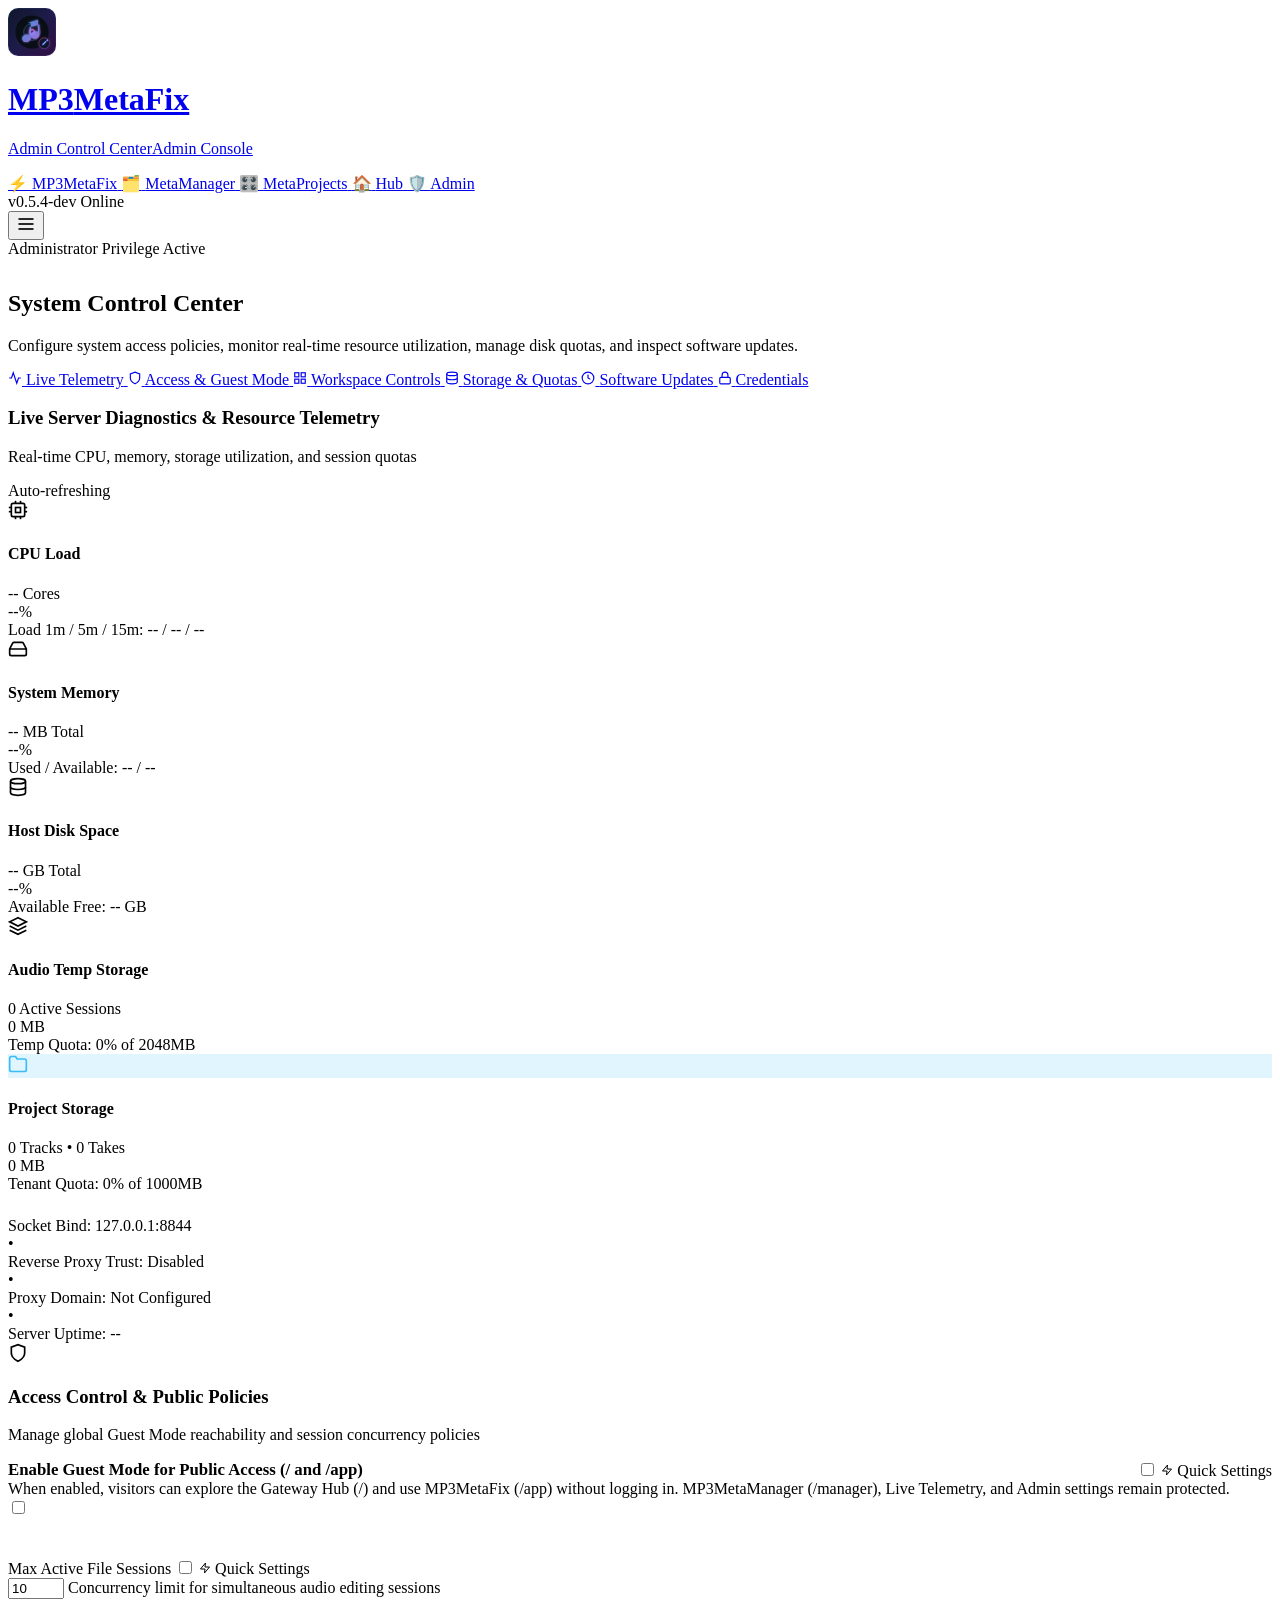
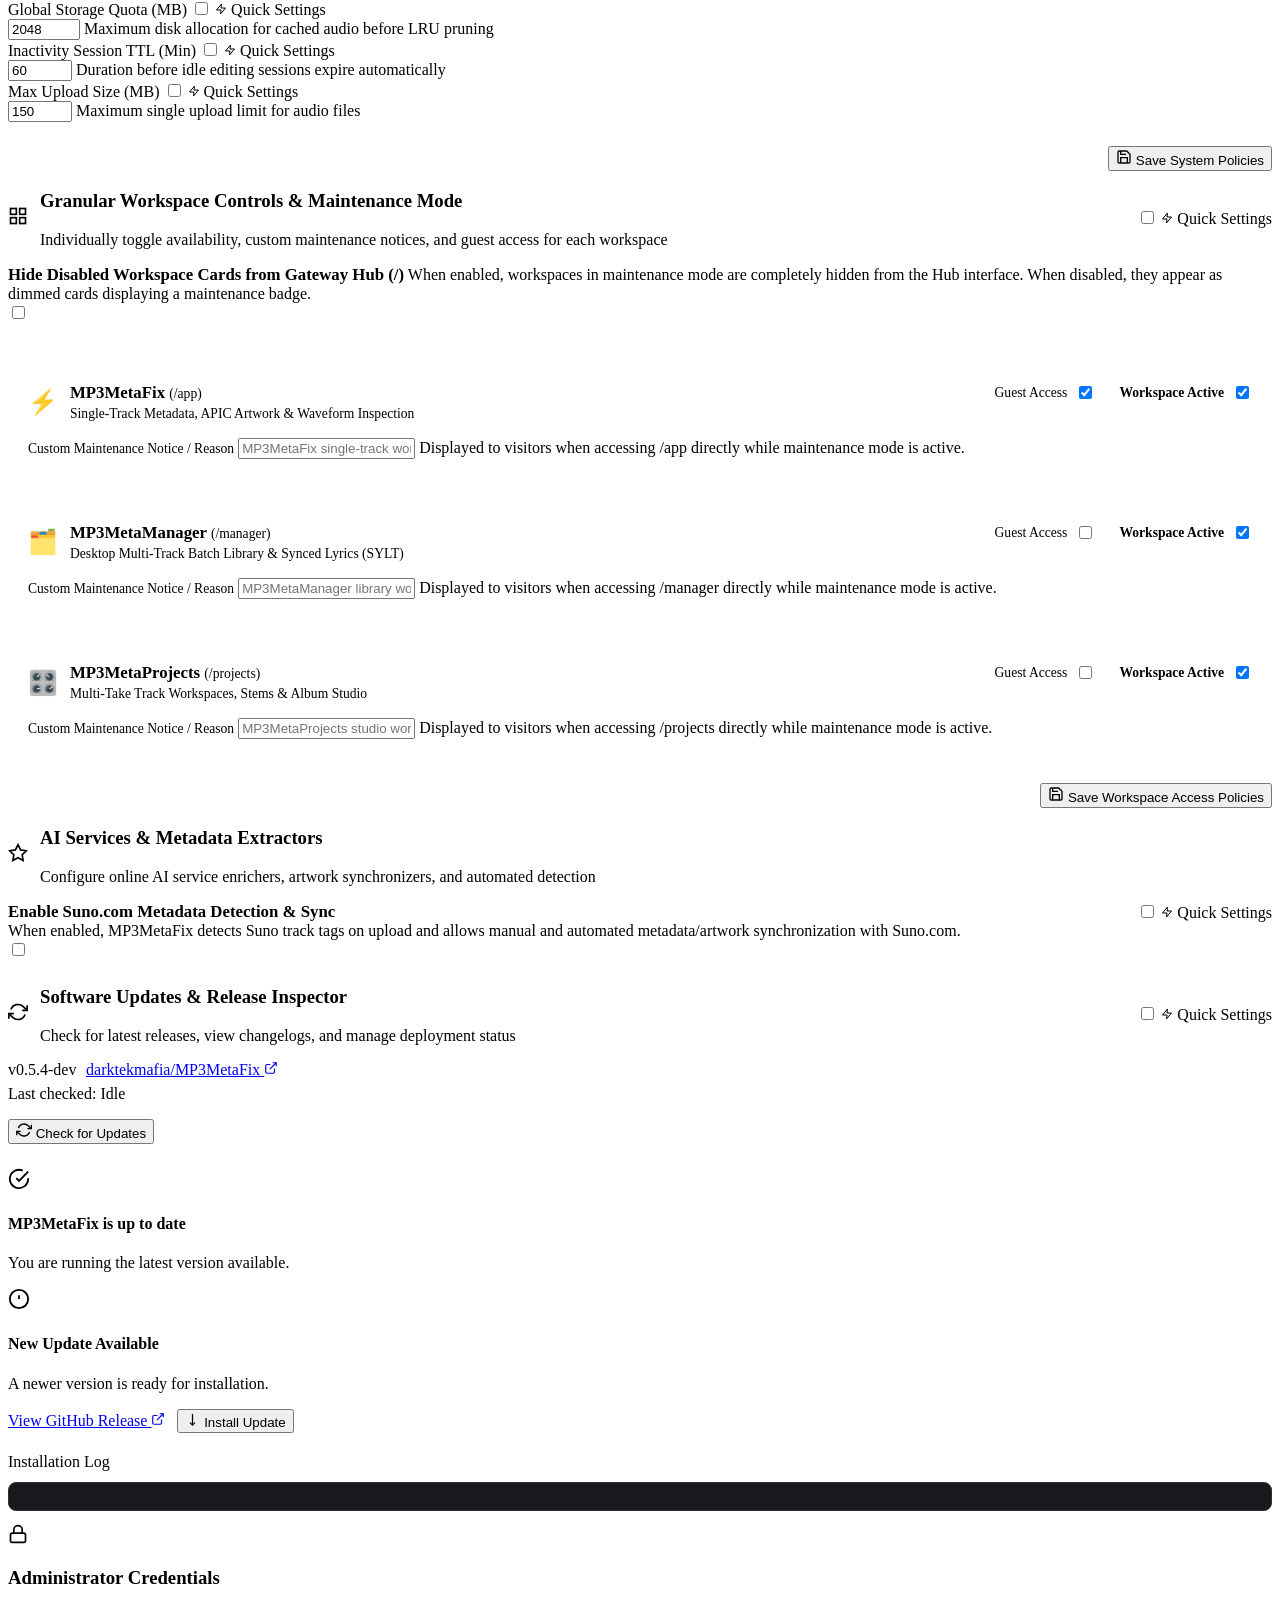
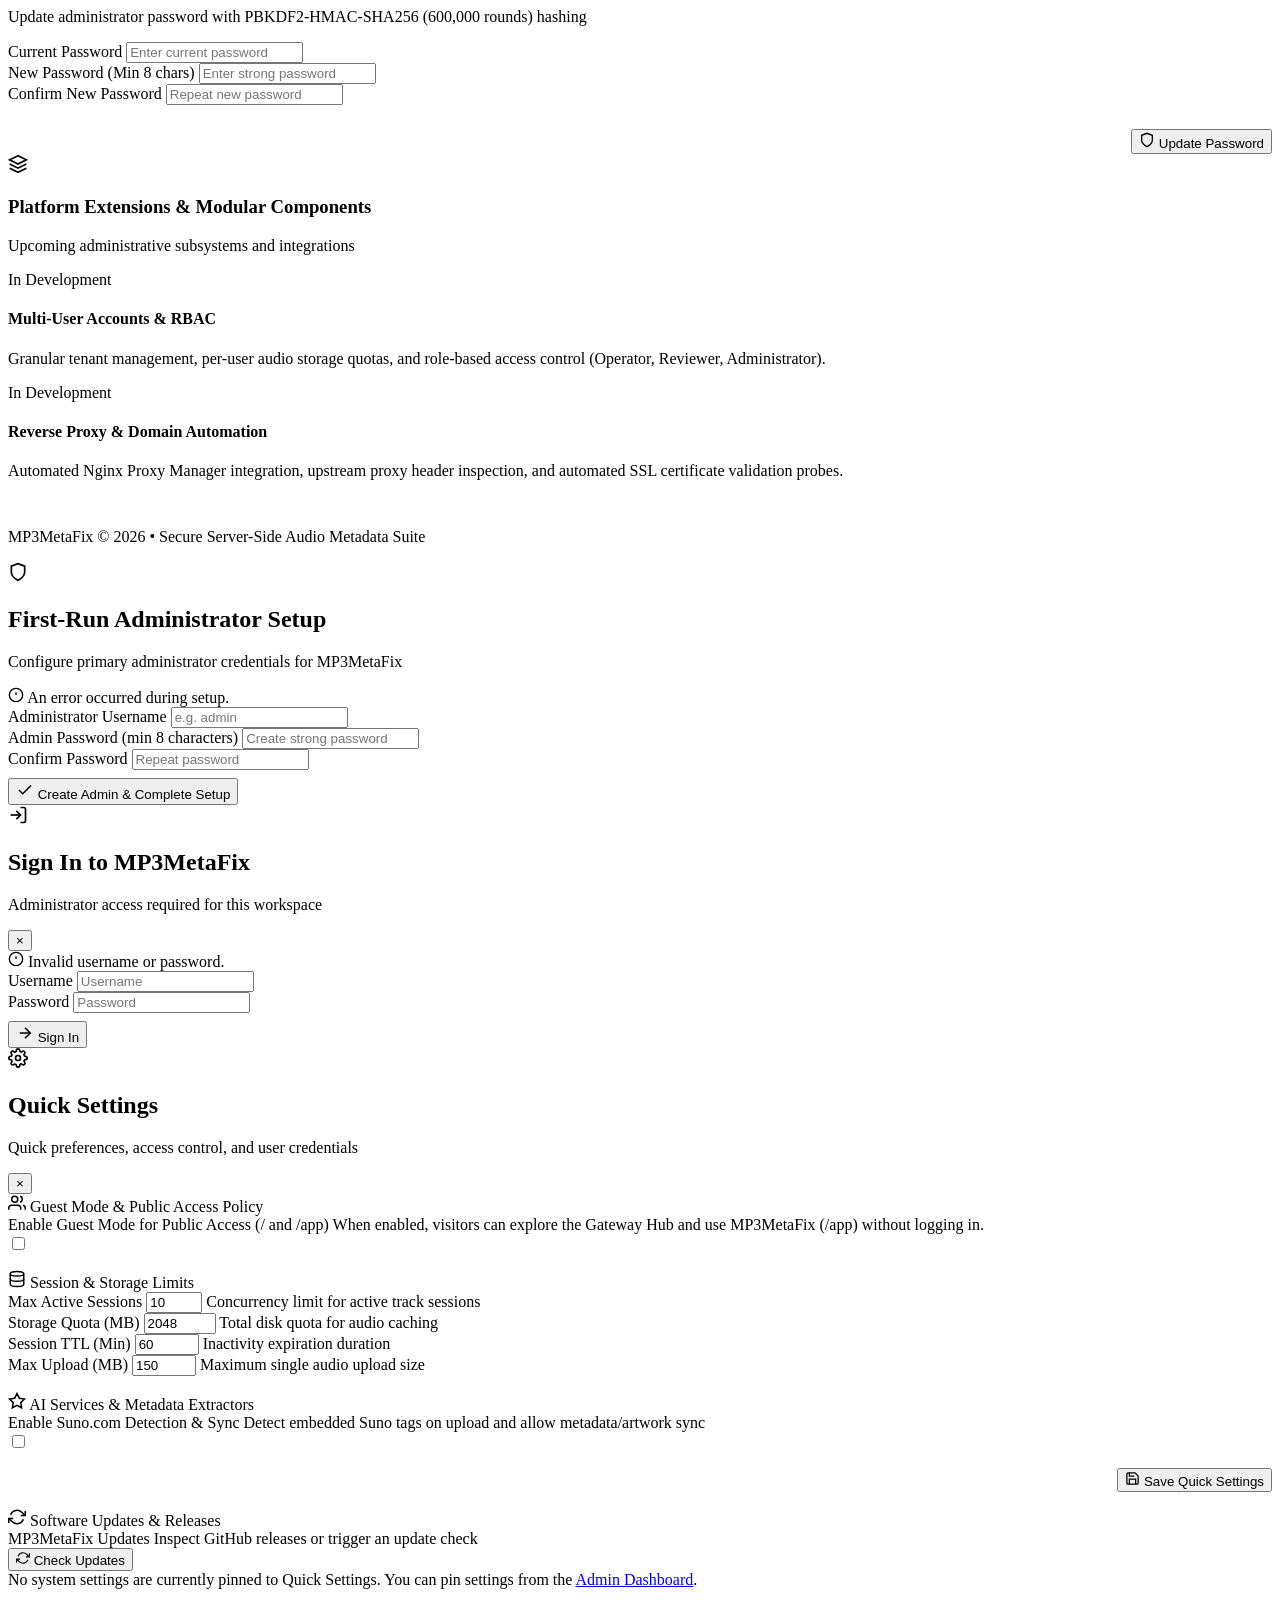
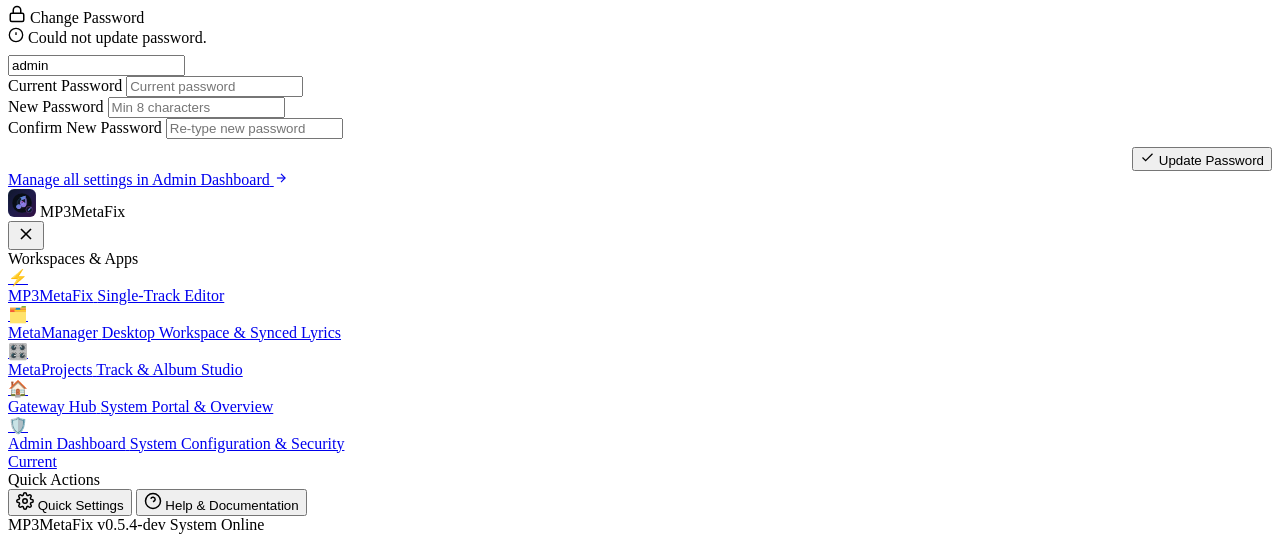
==== commit 178b3e30: "feat: add single source of truth version synchronization engine" ====
--- a/frontend/admin/index.html
+++ b/frontend/admin/index.html
@@ -604,7 +604,7 @@
           <div class="update-check-header" style="margin-bottom: 1.5rem;">
             <div>
               <div style="display: flex; align-items: center; gap: 0.6rem;">
-                <span class="badge badge-version" id="updateCardVerBadge">v0.5.3</span>
+                <span class="badge badge-version" id="updateCardVerBadge">v0.5.4-dev</span>
                 <a href="https://github.com/darktekmafia/MP3MetaFix" target="_blank" rel="noopener noreferrer" class="v-link">
                   darktekmafia/MP3MetaFix
                   <svg viewBox="0 0 24 24" fill="none" stroke="currentColor" stroke-width="2" width="14" height="14"><path d="M18 13v6a2 2 0 0 1-2 2H5a2 2 0 0 1-2-2V8a2 2 0 0 1 2-2h6"></path><polyline points="15 3 21 3 21 9"></polyline><line x1="10" y1="14" x2="21" y2="3"></line></svg>
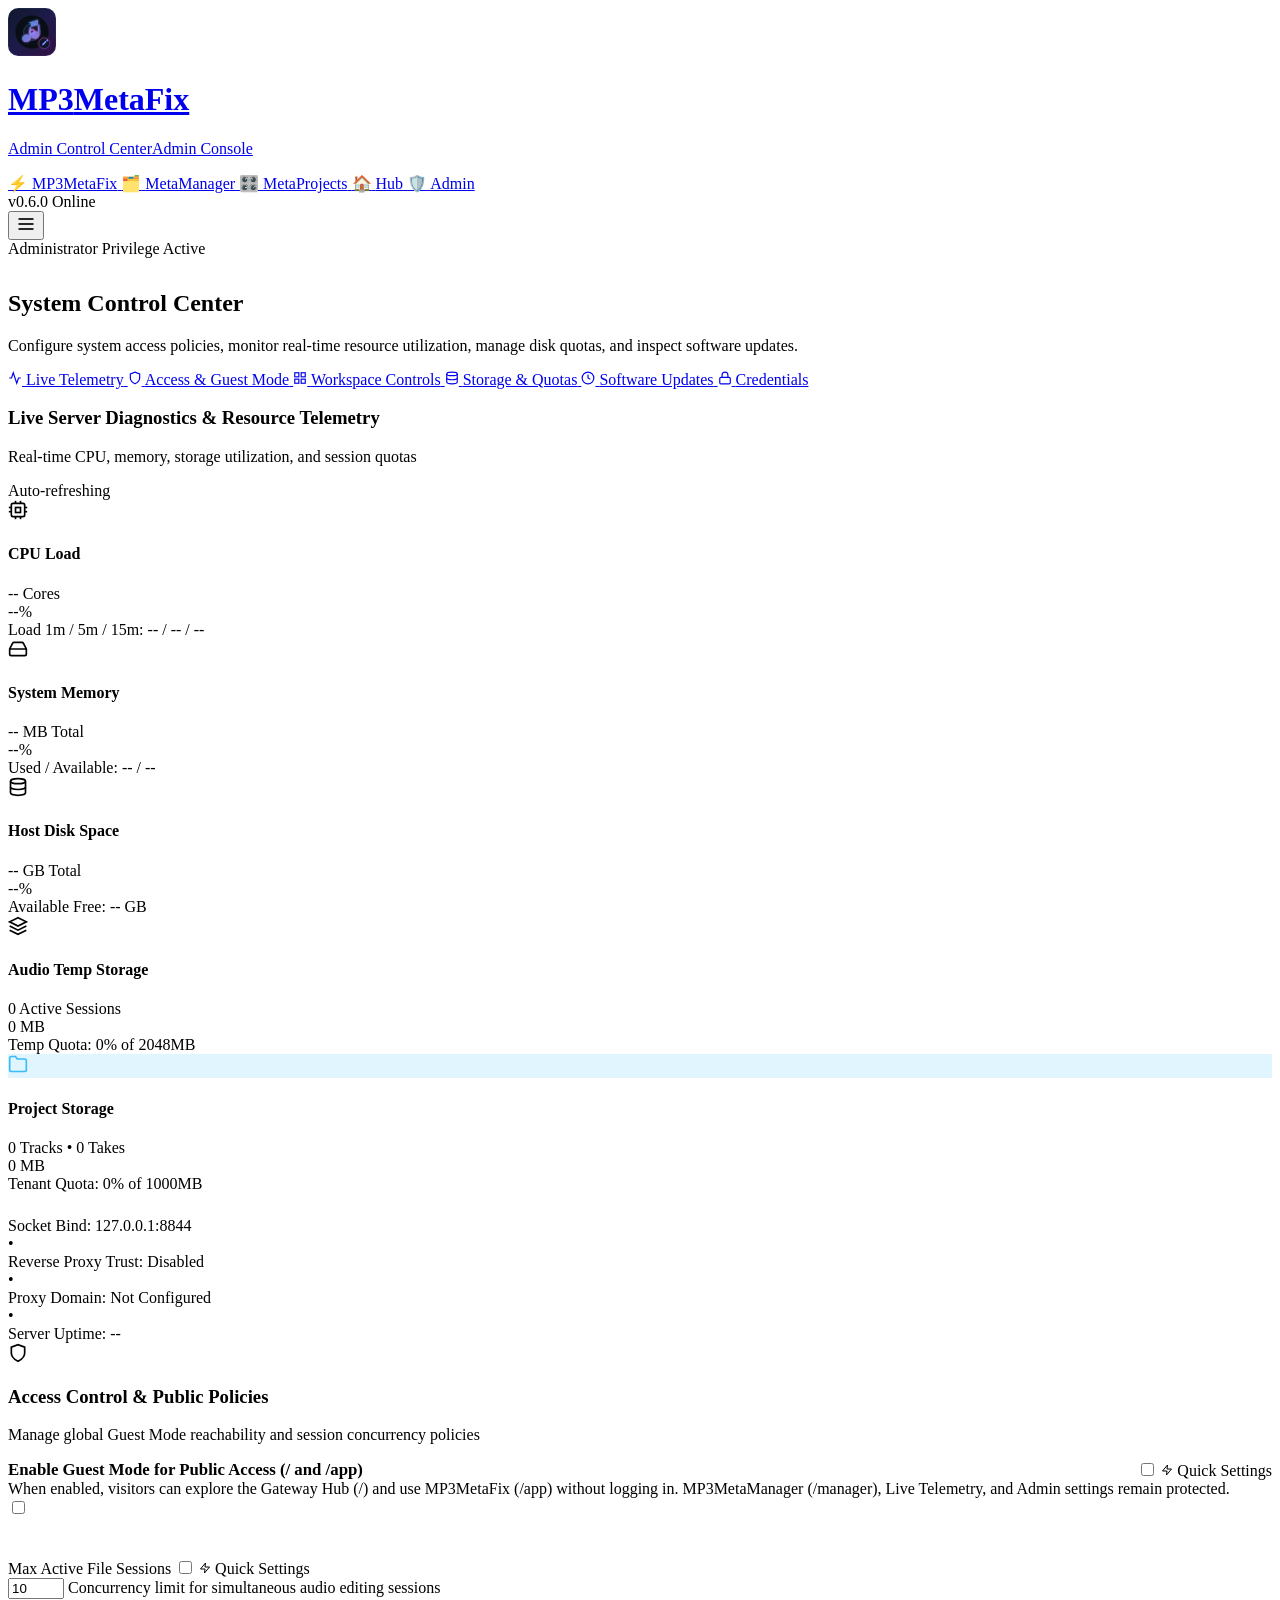
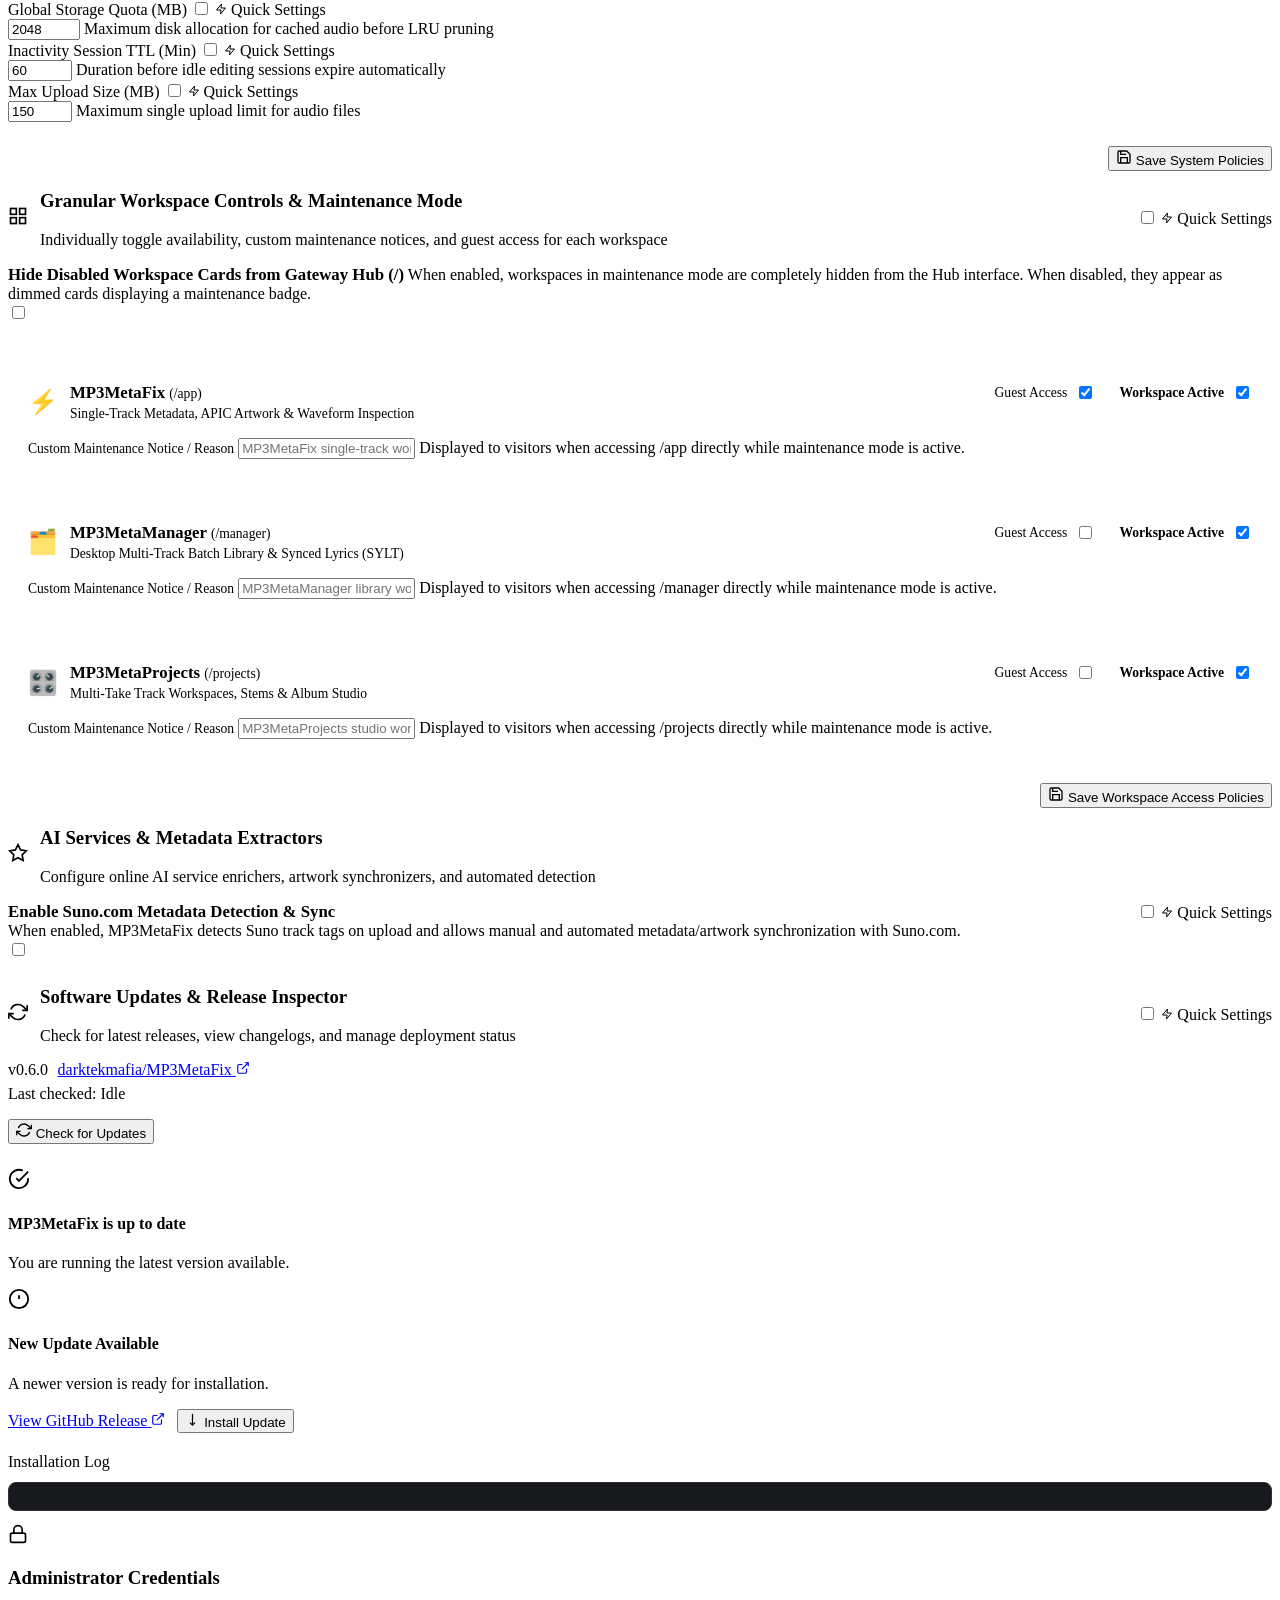
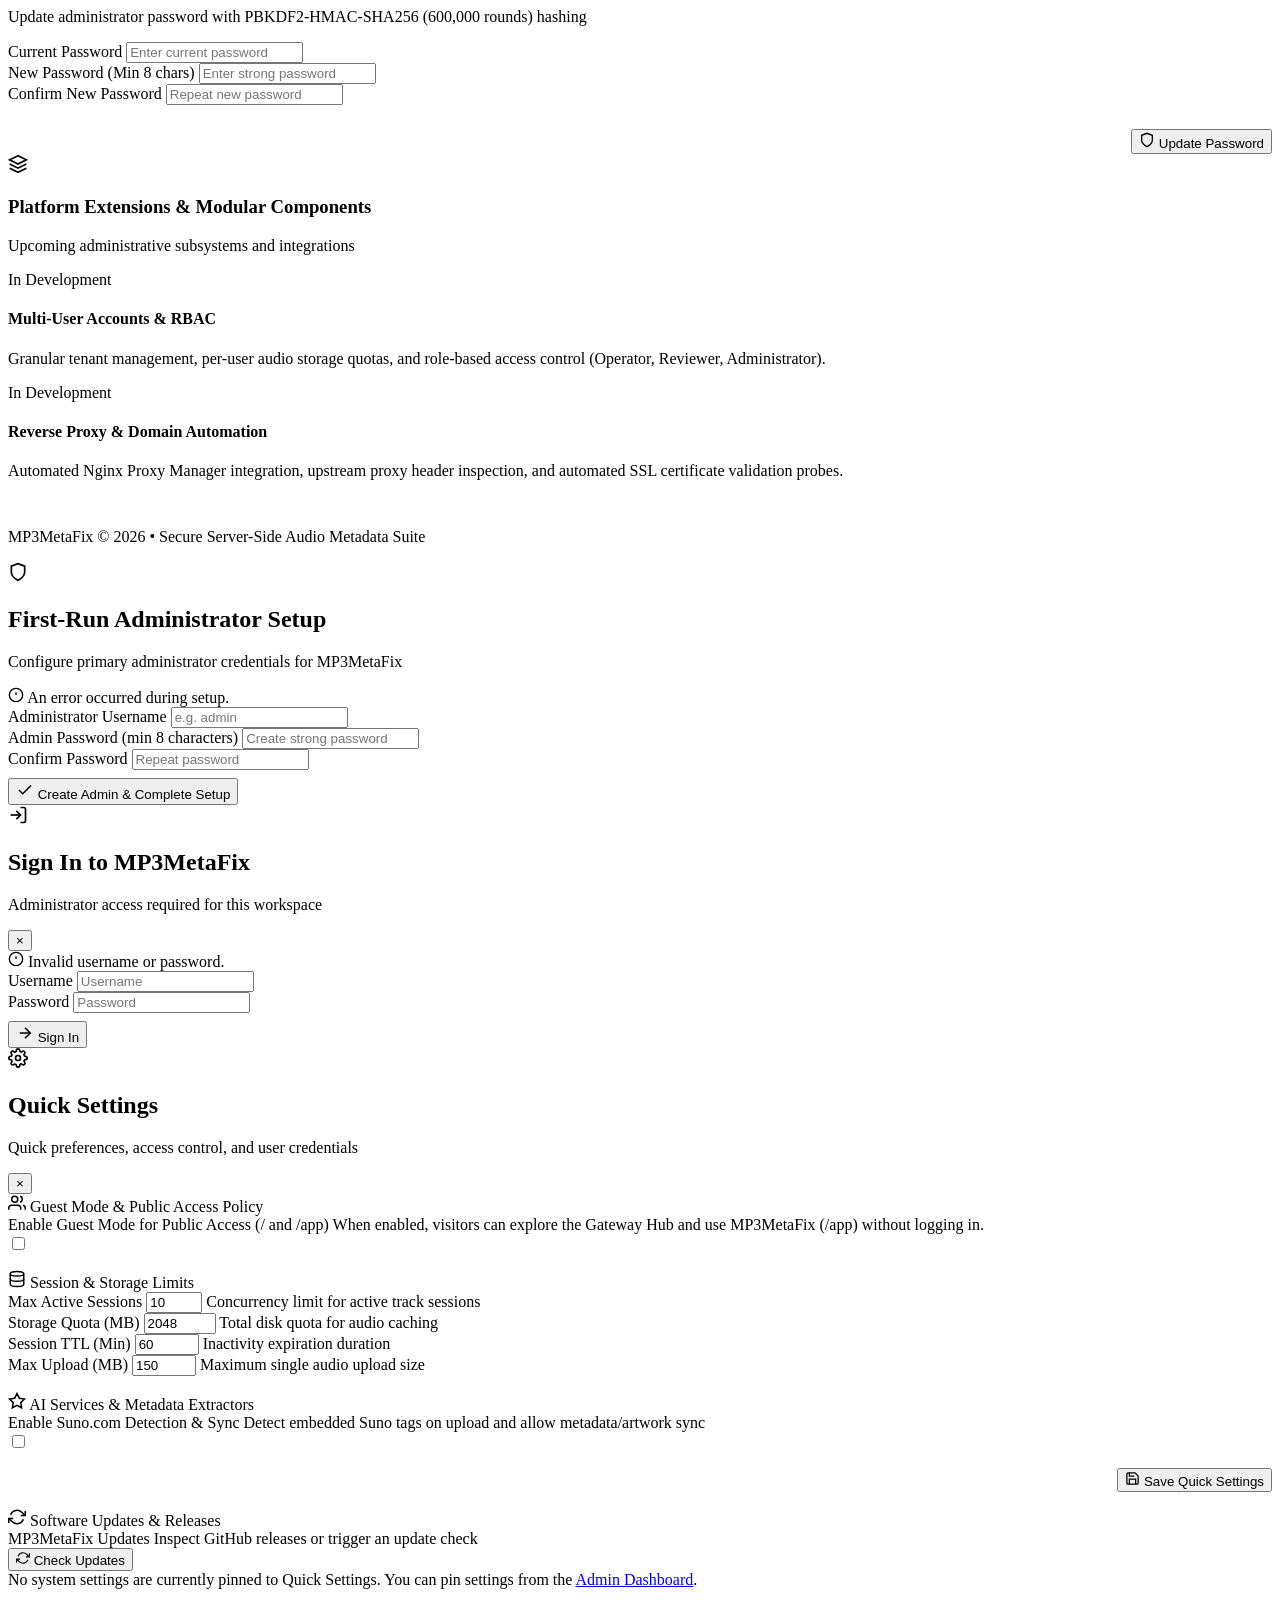
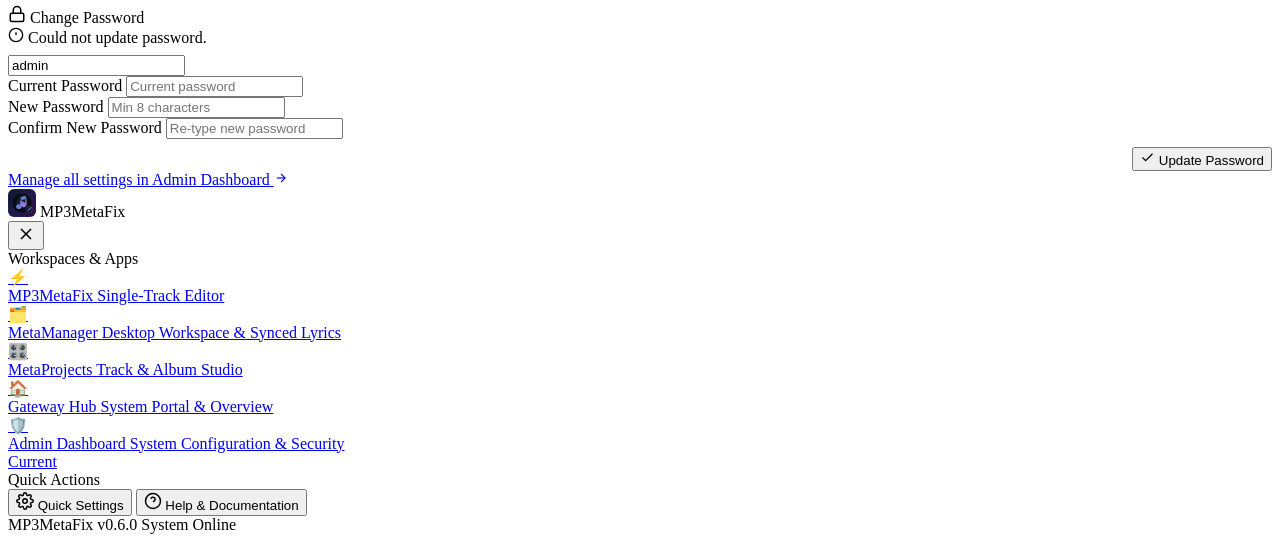
==== commit 167bfaa5: "chore: prepare release v0.6.0 documentation and version synchronization" ====
--- a/frontend/admin/index.html
+++ b/frontend/admin/index.html
@@ -12,7 +12,7 @@
   <link href="https://fonts.googleapis.com/css2?family=Inter:wght@300;400;500;600;700&family=Outfit:wght@500;600;700;800&display=swap" rel="stylesheet">
   
   <link rel="icon" type="image/svg+xml" href="/assets/mp3metafix.svg">
-  <link rel="stylesheet" href="/css/styles.css?v=0.5.4-dev">
+  <link rel="stylesheet" href="/css/styles.css?v=0.6.0">
 </head>
 <body class="app-body hub-body admin-body">
   <!-- Dynamic Background Glow Elements -->
@@ -62,7 +62,7 @@
       </nav>
 
       <div class="header-badges">
-        <span class="badge badge-version" id="adminVersionBadge">v0.5.4-dev</span>
+        <span class="badge badge-version" id="adminVersionBadge">v0.6.0</span>
         <span class="badge badge-status" id="adminStatusBadge"><span class="status-dot"></span> Online</span>
         <div class="header-auth-container" id="headerAuthContainer"></div>
         <button id="mobileNavToggle" class="mobile-nav-toggle" aria-label="Open Navigation Menu" aria-expanded="false" aria-controls="mobileNavDrawer">
@@ -604,7 +604,7 @@
           <div class="update-check-header" style="margin-bottom: 1.5rem;">
             <div>
               <div style="display: flex; align-items: center; gap: 0.6rem;">
-                <span class="badge badge-version" id="updateCardVerBadge">v0.5.4-dev</span>
+                <span class="badge badge-version" id="updateCardVerBadge">v0.6.0</span>
                 <a href="https://github.com/darktekmafia/MP3MetaFix" target="_blank" rel="noopener noreferrer" class="v-link">
                   darktekmafia/MP3MetaFix
                   <svg viewBox="0 0 24 24" fill="none" stroke="currentColor" stroke-width="2" width="14" height="14"><path d="M18 13v6a2 2 0 0 1-2 2H5a2 2 0 0 1-2-2V8a2 2 0 0 1 2-2h6"></path><polyline points="15 3 21 3 21 9"></polyline><line x1="10" y1="14" x2="21" y2="3"></line></svg>
@@ -1096,14 +1096,14 @@
       <!-- System Status Footer in Drawer -->
       <div class="mobile-drawer-footer">
         <div class="drawer-sys-info">
-          <span class="drawer-version">MP3MetaFix v0.5.4-dev</span>
+          <span class="drawer-version">MP3MetaFix v0.6.0</span>
           <span class="drawer-status"><span class="status-dot"></span> System Online</span>
         </div>
       </div>
     </aside>
   </div>
 
-  <script src="/js/auth.js?v=0.5.4-dev"></script>
-  <script src="/admin/admin.js?v=0.5.4-dev"></script>
+  <script src="/js/auth.js?v=0.6.0"></script>
+  <script src="/admin/admin.js?v=0.6.0"></script>
 </body>
 </html>
